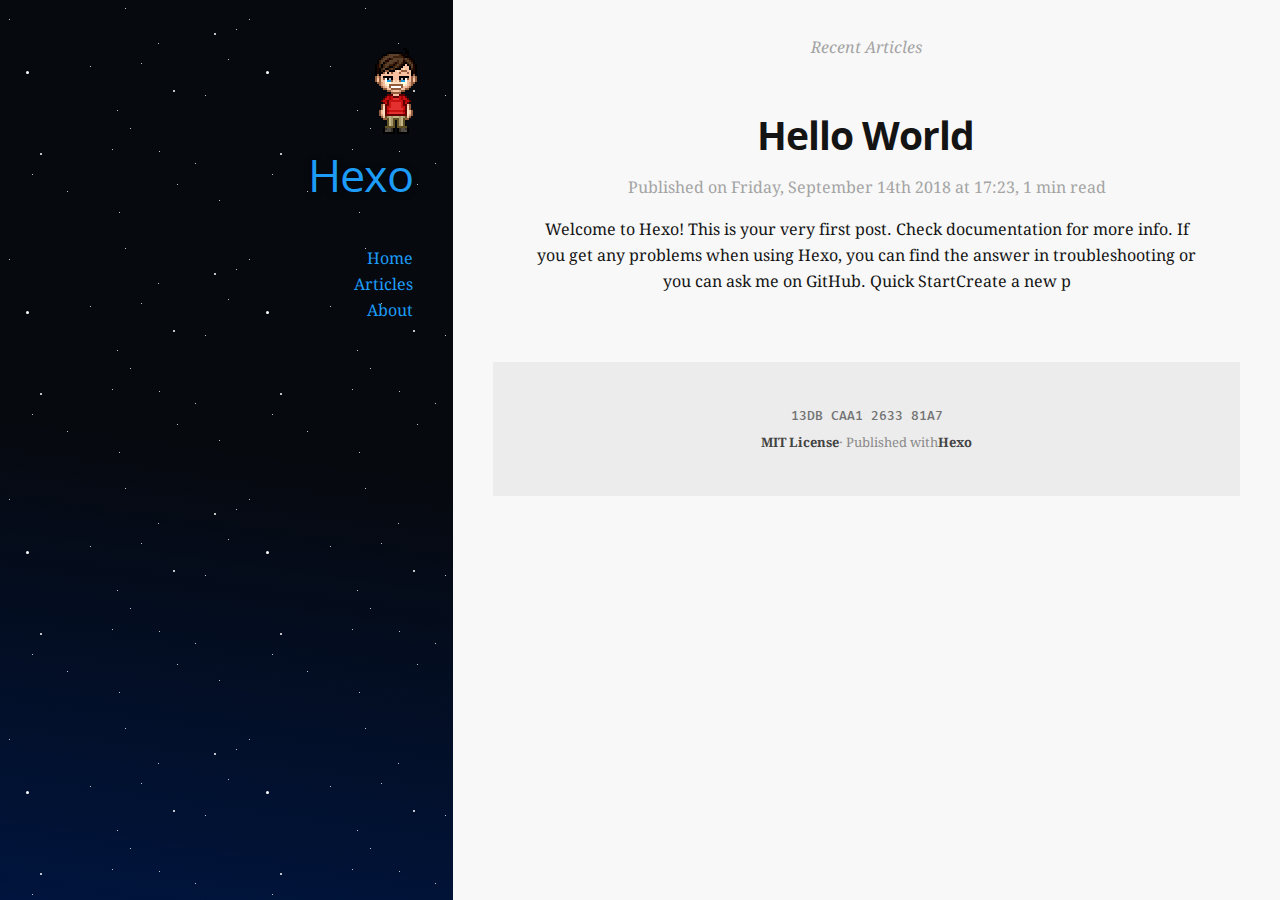
==== index.html @ 679599f0 "Site updated: 2018-09-15 16:45:59" ====
<!DOCTYPE html><html lang="en-us"><head><meta charset="UTF-8"><meta http-equiv="X-UA-Compatible" content="IE=edge,chrome=1"><title>Hexo</title><meta name="description"><meta name="generator" content="Hexo"><meta name="author" content="John Doe"><meta name="keywords" content="sjaak van den berg, svdb, bitcoin, crypto, payment, integration, bitcoins, wordpress, betaling, webshop, front end, design, ontwerp, developer"><meta name="HandheldFriendly" content="True"><meta name="MobileOptimized" content="320"><meta name="viewport" content="width=device-width,initial-scale=1.0,maximum-scale=1,user-scalable=0"><link rel="stylesheet" type="text/css" href="/styles/screen.css"><link rel="apple-touch-icon" sizes="57x57" href="/images/apple-touch-icon-57x57.png"><link rel="apple-touch-icon" sizes="60x60" href="/images/apple-touch-icon-60x60.png"><link rel="apple-touch-icon" sizes="72x72" href="/images/apple-touch-icon-72x72.png"><link rel="apple-touch-icon" sizes="76x76" href="/images/apple-touch-icon-76x76.png"><link rel="apple-touch-icon" sizes="114x114" href="/images/apple-touch-icon-114x114.png"><link rel="apple-touch-icon" sizes="120x120" href="/images/apple-touch-icon-120x120.png"><link rel="apple-touch-icon" sizes="144x144" href="/images/apple-touch-icon-144x144.png"><link rel="apple-touch-icon" sizes="152x152" href="/images/apple-touch-icon-152x152.png"><link rel="apple-touch-icon" sizes="180x180" href="/images/apple-touch-icon-180x180.png"><link rel="icon" type="image/png" sizes="16x16" href="/images/favicon-16x16.png"><link rel="icon" type="image/png" sizes="32x32" href="/images/favicon-32x32.png"><link rel="icon" type="image/png" sizes="96x96" href="/images/favicon-96x96.png"><link rel="icon" type="image/png" sizes="160x160" href="/images/favicon-160x160.png"><link rel="icon" type="image/png" sizes="192x192" href="/images/favicon-192x192.png"><meta name="msapplication-TileColor" content="#121315"><meta name="msapplication-TileImage" content="/images/mstile-144x144.png"></head><body itemscope itemtype="https://schema.org/WebPage"><header itemscope itemtype="https://schema.org/WPHeader"><a href="/"><img src="/images/svdb.png" alt="Hexo" title="Hexo"></a><h1><a href="/" alt="Hexo" title="Hexo" itemprop="headline">Hexo</a></h1><p itemprop="description"></p><nav itemscope itemtype="https://schema.org/SiteNavigationElement"><ul><li itemprop="name"><a href="/" alt="Home" title="Home" itemprop="url">Home</a></li><li itemprop="name"><a href="/articles" alt="Articles" title="Articles" itemprop="url">Articles</a></li><li itemprop="name"><a href="/about" alt="About" title="About" itemprop="url">About</a></li></ul></nav><div class="space"></div></header><main itemscope itemtype="https://schema.org/Blog"><h4 class="page-title">Recent Articles</h4><a href="/2018/09/14/hello-world/" class="article"><article itemscope itemprop="blogPost" itemtype="https://schema.org/BlogPosting" class="item"><h2 itemprop="headline">Hello World</h2><span class="post-meta">Published on<time itemprop="datePublished" datetime="2018-09-14T09:23:21.933Z"> Friday, September 14th 2018 at 17:23</time>, 1 min read</span><p itemprop="text" class="post-excerpt">Welcome to Hexo! This is your very first post. Check documentation for more info. If you get any problems when using Hexo, you can find the answer in troubleshooting or you can ask me on GitHub.
Quick StartCreate a new p</p></article></a><footer itemscope itemtype="https://schema.org/WPFooter"><section class="pubkey">13DB CAA1 2633 81A7</section><section class="copyright"><a href="http://opensource.org/licenses/MIT">MIT License</a>&middot; Published with<a href="https://hexo.io/">Hexo</a></section></footer></main></body></html>
---- styles/screen.css ----
/*! normalize.css v3.0.2 | MIT License | git.io/normalize */

/**
 * 1. Set default font family to sans-serif.
 * 2. Prevent iOS text size adjust after orientation change, without disabling
 *    user zoom.
 */

html {
  font-family: sans-serif; /* 1 */
  -ms-text-size-adjust: 100%; /* 2 */
  -webkit-text-size-adjust: 100%; /* 2 */
}

/**
 * Remove default margin.
 */

body {
  margin: 0;
}

/* HTML5 display definitions
   ========================================================================== */

/**
 * Correct `block` display not defined for any HTML5 element in IE 8/9.
 * Correct `block` display not defined for `details` or `summary` in IE 10/11
 * and Firefox.
 * Correct `block` display not defined for `main` in IE 11.
 */

article,
aside,
details,
figcaption,
figure,
footer,
header,
hgroup,
main,
menu,
nav,
section,
summary {
  display: block;
}

/**
 * 1. Correct `inline-block` display not defined in IE 8/9.
 * 2. Normalize vertical alignment of `progress` in Chrome, Firefox, and Opera.
 */

audio,
canvas,
progress,
video {
  display: inline-block; /* 1 */
  vertical-align: baseline; /* 2 */
}

/**
 * Prevent modern browsers from displaying `audio` without controls.
 * Remove excess height in iOS 5 devices.
 */

audio:not([controls]) {
  display: none;
  height: 0;
}

/**
 * Address `[hidden]` styling not present in IE 8/9/10.
 * Hide the `template` element in IE 8/9/11, Safari, and Firefox < 22.
 */

[hidden],
template {
  display: none;
}

/* Links
   ========================================================================== */

/**
 * Remove the gray background color from active links in IE 10.
 */

a {
  background-color: transparent;
}

/**
 * Improve readability when focused and also mouse hovered in all browsers.
 */

a:active,
a:hover {
  outline: 0;
}

/* Text-level semantics
   ========================================================================== */

/**
 * Address styling not present in IE 8/9/10/11, Safari, and Chrome.
 */

abbr[title] {
  border-bottom: 1px dotted;
}

/**
 * Address style set to `bolder` in Firefox 4+, Safari, and Chrome.
 */

b,
strong {
  font-weight: bold;
}

/**
 * Address styling not present in Safari and Chrome.
 */

dfn {
  font-style: italic;
}

/**
 * Address variable `h1` font-size and margin within `section` and `article`
 * contexts in Firefox 4+, Safari, and Chrome.
 */

h1 {
  font-size: 2em;
  margin: 0.67em 0;
}

/**
 * Address styling not present in IE 8/9.
 */

mark {
  background: #ff0;
  color: #000;
}

/**
 * Address inconsistent and variable font size in all browsers.
 */

small {
  font-size: 80%;
}

/**
 * Prevent `sub` and `sup` affecting `line-height` in all browsers.
 */

sub,
sup {
  font-size: 75%;
  line-height: 0;
  position: relative;
  vertical-align: baseline;
}

sup {
  top: -0.5em;
}

sub {
  bottom: -0.25em;
}

/* Embedded content
   ========================================================================== */

/**
 * Remove border when inside `a` element in IE 8/9/10.
 */

img {
  border: 0;
}

/**
 * Correct overflow not hidden in IE 9/10/11.
 */

svg:not(:root) {
  overflow: hidden;
}

/* Grouping content
   ========================================================================== */

/**
 * Address margin not present in IE 8/9 and Safari.
 */

figure {
  margin: 1em 40px;
}

/**
 * Address differences between Firefox and other browsers.
 */

hr {
  -moz-box-sizing: content-box;
  box-sizing: content-box;
  height: 0;
}

/**
 * Contain overflow in all browsers.
 */

pre {
  overflow: auto;
}

/**
 * Address odd `em`-unit font size rendering in all browsers.
 */

code,
kbd,
pre,
samp {
  font-family: monospace, monospace;
  font-size: 1em;
}

/* Forms
   ========================================================================== */

/**
 * Known limitation: by default, Chrome and Safari on OS X allow very limited
 * styling of `select`, unless a `border` property is set.
 */

/**
 * 1. Correct color not being inherited.
 *    Known issue: affects color of disabled elements.
 * 2. Correct font properties not being inherited.
 * 3. Address margins set differently in Firefox 4+, Safari, and Chrome.
 */

button,
input,
optgroup,
select,
textarea {
  color: inherit; /* 1 */
  font: inherit; /* 2 */
  margin: 0; /* 3 */
}

/**
 * Address `overflow` set to `hidden` in IE 8/9/10/11.
 */

button {
  overflow: visible;
}

/**
 * Address inconsistent `text-transform` inheritance for `button` and `select`.
 * All other form control elements do not inherit `text-transform` values.
 * Correct `button` style inheritance in Firefox, IE 8/9/10/11, and Opera.
 * Correct `select` style inheritance in Firefox.
 */

button,
select {
  text-transform: none;
}

/**
 * 1. Avoid the WebKit bug in Android 4.0.* where (2) destroys native `audio`
 *    and `video` controls.
 * 2. Correct inability to style clickable `input` types in iOS.
 * 3. Improve usability and consistency of cursor style between image-type
 *    `input` and others.
 */

button,
html input[type="button"], /* 1 */
input[type="reset"],
input[type="submit"] {
  -webkit-appearance: button; /* 2 */
  cursor: pointer; /* 3 */
}

/**
 * Re-set default cursor for disabled elements.
 */

button[disabled],
html input[disabled] {
  cursor: default;
}

/**
 * Remove inner padding and border in Firefox 4+.
 */

button::-moz-focus-inner,
input::-moz-focus-inner {
  border: 0;
  padding: 0;
}

/**
 * Address Firefox 4+ setting `line-height` on `input` using `!important` in
 * the UA stylesheet.
 */

input {
  line-height: normal;
}

/**
 * It's recommended that you don't attempt to style these elements.
 * Firefox's implementation doesn't respect box-sizing, padding, or width.
 *
 * 1. Address box sizing set to `content-box` in IE 8/9/10.
 * 2. Remove excess padding in IE 8/9/10.
 */

input[type="checkbox"],
input[type="radio"] {
  box-sizing: border-box; /* 1 */
  padding: 0; /* 2 */
}

/**
 * Fix the cursor style for Chrome's increment/decrement buttons. For certain
 * `font-size` values of the `input`, it causes the cursor style of the
 * decrement button to change from `default` to `text`.
 */

input[type="number"]::-webkit-inner-spin-button,
input[type="number"]::-webkit-outer-spin-button {
  height: auto;
}

/**
 * 1. Address `appearance` set to `searchfield` in Safari and Chrome.
 * 2. Address `box-sizing` set to `border-box` in Safari and Chrome
 *    (include `-moz` to future-proof).
 */

input[type="search"] {
  -webkit-appearance: textfield; /* 1 */
  -moz-box-sizing: content-box;
  -webkit-box-sizing: content-box; /* 2 */
  box-sizing: content-box;
}

/**
 * Remove inner padding and search cancel button in Safari and Chrome on OS X.
 * Safari (but not Chrome) clips the cancel button when the search input has
 * padding (and `textfield` appearance).
 */

input[type="search"]::-webkit-search-cancel-button,
input[type="search"]::-webkit-search-decoration {
  -webkit-appearance: none;
}

/**
 * Define consistent border, margin, and padding.
 */

fieldset {
  border: 1px solid #c0c0c0;
  margin: 0 2px;
  padding: 0.35em 0.625em 0.75em;
}

/**
 * 1. Correct `color` not being inherited in IE 8/9/10/11.
 * 2. Remove padding so people aren't caught out if they zero out fieldsets.
 */

legend {
  border: 0; /* 1 */
  padding: 0; /* 2 */
}

/**
 * Remove default vertical scrollbar in IE 8/9/10/11.
 */

textarea {
  overflow: auto;
}

/**
 * Don't inherit the `font-weight` (applied by a rule above).
 * NOTE: the default cannot safely be changed in Chrome and Safari on OS X.
 */

optgroup {
  font-weight: bold;
}

/* Tables
   ========================================================================== */

/**
 * Remove most spacing between table cells.
 */

table {
  border-collapse: collapse;
  border-spacing: 0;
}

td,
th {
  padding: 0;
}

@font-face {
  font-family: 'Droid Serif';
  font-style: normal;
  font-weight: 400;
  src: url("../fonts/droidserif/400.woff2") format('woff2'), url("../fonts/droidserif/400.woff") format('woff');
}
@font-face {
  font-family: 'Droid Serif';
  font-style: normal;
  font-weight: 700;
  src: url("../fonts/droidserif/700.woff2") format('woff2'), url("../fonts/droidserif/700.woff") format('woff');
}
@font-face {
  font-family: 'Droid Serif';
  font-style: italic;
  font-weight: 400;
  src: url("../fonts/droidserif/400i.woff2") format('woff2'), url("../fonts/droidserif/400i.woff") format('woff');
}
@font-face {
  font-family: 'Droid Serif';
  font-style: italic;
  font-weight: 700;
  src: url("../fonts/droidserif/700i.woff2") format('woff2'), url("../fonts/droidserif/700i.woff") format('woff');
}
@font-face {
  font-family: 'Open Sans';
  font-style: normal;
  font-weight: 300;
  src: url("../fonts/opensans/300.woff2") format('woff2'), url("../fonts/opensans/300.woff") format('woff');
}
@font-face {
  font-family: 'Open Sans';
  font-style: normal;
  font-weight: 400;
  src: url("../fonts/opensans/400.woff2") format('woff2'), url("../fonts/opensans/400.woff") format('woff');
}
@font-face {
  font-family: 'Open Sans';
  font-style: normal;
  font-weight: 600;
  src: url("../fonts/opensans/600.woff2") format('woff2'), url("../fonts/opensans/600.woff") format('woff');
}
@font-face {
  font-family: 'Open Sans';
  font-style: normal;
  font-weight: 700;
  src: url("../fonts/opensans/700.woff2") format('woff2'), url("../fonts/opensans/700.woff") format('woff');
}
@font-face {
  font-family: 'Open Sans';
  font-style: normal;
  font-weight: 800;
  src: url("../fonts/opensans/800.woff2") format('woff2'), url("../fonts/opensans/800.woff") format('woff');
}
@font-face {
  font-family: 'Open Sans';
  font-style: italic;
  font-weight: 300;
  src: url("../fonts/opensans/300i.woff2") format('woff2'), url("../fonts/opensans/300i.woff") format('woff');
}
@font-face {
  font-family: 'Open Sans';
  font-style: italic;
  font-weight: 400;
  src: url("../fonts/opensans/400i.woff2") format('woff2'), url("../fonts/opensans/400i.woff") format('woff');
}
@font-face {
  font-family: 'Open Sans';
  font-style: italic;
  font-weight: 600;
  src: url("../fonts/opensans/600i.woff2") format('woff2'), url("../fonts/opensans/600i.woff") format('woff');
}
@font-face {
  font-family: 'Open Sans';
  font-style: italic;
  font-weight: 700;
  src: url("../fonts/opensans/700i.woff2") format('woff2'), url("../fonts/opensans/700i.woff") format('woff');
}
@font-face {
  font-family: 'Open Sans';
  font-style: italic;
  font-weight: 800;
  src: url("../fonts/opensans/800i.woff2") format('woff2'), url("../fonts/opensans/800i.woff") format('woff');
}
@font-face {
  font-family: 'Fira Mono';
  font-style: normal;
  font-weight: 400;
  src: url("../fonts/fira/400.woff2") format('woff2'), url("../fonts/fira/400.woff") format('woff');
}
@font-face {
  font-family: 'Fira Mono';
  font-style: normal;
  font-weight: 500;
  src: url("../fonts/fira/500.woff2") format('woff2'), url("../fonts/fira/500.woff") format('woff');
}
@font-face {
  font-family: 'Fira Mono';
  font-style: normal;
  font-weight: 700;
  src: url("../fonts/fira/700.woff2") format('woff2'), url("../fonts/fira/700.woff") format('woff');
}
html {
  font-size: 62.5%;
}
body {
  color: #141414;
  margin: 0;
  height: 100vh;
  -webkit-box-orient: vertical;
  -moz-box-orient: vertical;
  -o-box-orient: vertical;
  -webkit-flex-direction: column;
  -ms-flex-direction: column;
  flex-direction: column;
  font-family: 'Droid Serif', Georgia, serif;
  font-size: 1.62rem;
  font-weight: 400;
  line-height: 1.6em;
}
a {
  color: #141414;
  text-decoration: underline;
}
a:hover {
  -webkit-transition: color 0.3s ease;
  -moz-transition: color 0.3s ease;
  -o-transition: color 0.3s ease;
  -ms-transition: color 0.3s ease;
  transition: color 0.3s ease;
}
::-moz-selection,
::selection {
  color: #141414;
  background: #1d9cf7;
  text-shadow: none;
}
header,
main {
  overflow-y: auto;
  -webkit-overflow-scrolling: touch;
  padding: 20px;
}
header {
  background-image: -webkit-linear-gradient(82deg, hsla(220,100%,12%,1), hsla(220,40%,4%,1) 50%);
  background-image: -moz-linear-gradient(82deg, hsla(220,100%,12%,1), hsla(220,40%,4%,1) 50%);
  background-image: -o-linear-gradient(82deg, hsla(220,100%,12%,1), hsla(220,40%,4%,1) 50%);
  background-image: -ms-linear-gradient(82deg, hsla(220,100%,12%,1), hsla(220,40%,4%,1) 50%);
  background-image: linear-gradient(8deg, hsla(220,100%,12%,1), hsla(220,40%,4%,1) 50%);
  -webkit-box-flex: 1;
  -moz-box-flex: 1;
  -o-box-flex: 1;
  box-flex: 1;
  -webkit-flex: 1;
  -ms-flex: 1;
  flex: 1;
  overflow: hidden;
  position: relative;
  text-align: center;
}
header a,
header h1,
header p,
header nav {
  position: relative;
  z-index: 2;
}
header a {
  color: #1d9cf7;
  text-decoration: none;
}
header a:hover {
  text-decoration: underline;
}
header h1 {
  color: #1d9cf7;
  font-family: 'Open Sans', sans-serif;
  font-size: 4.5rem;
  font-weight: 400;
  letter-spacing: -1px;
  text-shadow: 0 1px 6px rgba(0,0,0,0.5);
}
header h1 a:hover {
  text-decoration: none;
}
header img {
  line-height: 0;
  margin: 0;
  max-height: 100px;
  width: auto;
}
header p {
  color: #fafafa;
  font-family: 'Droid Serif', Georgia, serif;
  font-size: 1.62rem;
  font-weight: 400;
  letter-spacing: 0;
  margin: 0;
  text-shadow: 0 1px 3px rgba(0,0,0,0.35);
}
header nav ul {
  list-style: none;
  margin: 0;
  padding: 0;
}
header nav ul li {
  display: inline-block;
  padding: 12px 0 12px 12px;
}
header nav ul li:after {
  content: '·';
  padding-left: 12px;
}
header nav ul li:last-child:after {
  content: '';
}
header .space {
  -webkit-animation: slide 8s linear infinite;
  -moz-animation: slide 8s linear infinite;
  -o-animation: slide 8s linear infinite;
  -ms-animation: slide 8s linear infinite;
  animation: slide 8s linear infinite;
  background-image: url("../images/stars.svg");
  background-position: center center;
  -webkit-background-size: 240px;
  -moz-background-size: 240px;
  background-size: 240px;
  height: 400%;
  left: 0;
  position: absolute;
  top: 0;
  width: 400%;
  z-index: 1;
}
main {
  background: #f8f8f8;
  -webkit-box-flex: 2;
  -moz-box-flex: 2;
  -o-box-flex: 2;
  box-flex: 2;
  -webkit-flex: 2;
  -ms-flex: 2;
  flex: 2;
  hypens: auto;
  overflow-x: hidden;
  padding: 20px;
  text-align: left;
  word-break: normal;
  word-wrap: break-word;
}
main a.article {
  color: #141414;
  text-decoration: none;
}
main a.article:last-of-type article {
  border: none;
}
main a.article:last-of-type article:after {
  background: none;
  border: none;
  -webkit-box-shadow: none;
  box-shadow: none;
  padding-bottom: 20px;
}
main a.article:hover h2 {
  color: #1d9cf7;
  -webkit-transition: color 0.3s ease;
  -moz-transition: color 0.3s ease;
  -o-transition: color 0.3s ease;
  -ms-transition: color 0.3s ease;
  transition: color 0.3s ease;
}
main .page-title {
  color: #a4a4a4;
  font-family: 'Droid Serif', Georgia, serif;
  font-size: 1.62rem;
  font-style: italic;
  font-weight: 400;
  margin: 0;
  padding-bottom: 16px;
  text-align: center;
}
main .post-meta {
  color: #a4a4a4;
  display: inline-block;
  font-family: 'Droid Serif', Georgia, serif;
  font-weight: 400;
  font-size: 1.62rem;
  margin: 0;
}
main article.item {
  border-bottom: 1px solid rgba(0,0,0,0.15);
  color: #141414;
  padding: 40px;
  text-align: center;
}
main article.item h2 {
  break-word: normal;
  color: #141414;
  margin-bottom: 16px;
  word-wrap: break-word;
}
main article.item p.post-excerpt {
  font-size: 1.62rem;
  line-height: 1.6em;
  margin: 16px 0 0 0;
}
main article.item:after {
  display: block;
  content: '';
  width: 7px;
  height: 7px;
  border: 1px solid #dadada 1px solid;
  position: relative;
  top: 45px;
  left: 50%;
  margin-left: -5px;
  background: #d3d3d3;
  border-radius: 100%;
  -webkit-box-shadow: #f8f8f8 0 0 0 5px;
  box-shadow: #f8f8f8 0 0 0 5px;
}
main article.full {
  padding-bottom: 20px;
}
main article.full h2 {
  margin: 0;
}
main article.full ul {
  list-style: none;
  padding: 0;
}
main article.full a {
  text-decoration: underline;
}
main article.full a:hover {
  color: #1d9cf7;
}
main article.full p + img {
  margin-top: 0;
}
main article.full img {
  border-radius: 3px;
  height: auto;
  margin-top: 20px;
  width: 100%;
}
main article.full blockquote {
  -webkit-box-sizing: border-box;
  -moz-box-sizing: border-box;
  box-sizing: border-box;
  margin: 1.6em 0 1.6em 0;
  padding: 0 0 0 1.6em;
  border-left: #1d9cf7 0.4em solid;
}
main article.full blockquote footer {
  text-align: left;
  padding: 0;
  border: 0;
  background: none;
  color: #141414;
  line-height: 1.6em;
  font-size: 0.9em;
}
main article.full blockquote p {
  margin: 0.8em 0;
  font-style: italic;
}
main article.full blockquote small {
  display: inline-block;
  margin: 0.8em 0 0.8em 1.5em;
  font-size: 0.9rem;
  color: #f8f8f8;
}
main article.full blockquote small:before {
  content: '\2014 \00A0';
}
main article.full blockquote ol,
main article.full blockquote ul {
  font-style: italic;
}
main article.full blockquote cite {
  font-weight: bold;
}
main article.full blockquote cite:before {
  content: '—';
  padding: 0 0.3em;
}
main article.full blockquote cite a {
  color: $link-article-color;
  font-weight: normal;
}
main article.full .noshadow {
  -webkit-box-shadow: none;
  box-shadow: none;
  border-radius: 0;
}
main article.full .logos {
  display: inline-block;
  clear: both;
}
main article.full .logos img {
  width: auto;
}
main article.full .left {
  float: left;
}
main article.full .right {
  float: right;
}
main article.full form .form-column {
  display: inline-block;
  text-align: left;
  width: 100%;
}
main article.full form .form-column input[type="name"],
main article.full form .form-column input[type="email"] {
  width: 100%;
}
main article.full form .form-column input,
main article.full form .form-column textarea {
  padding: 0.5em 0.6em;
  margin: 0;
  border: 1px solid #f8f8f8;
  -webkit-box-shadow: inset 0 1px 3px #a4a4a4;
  box-shadow: inset 0 1px 3px #a4a4a4;
  border-radius: 2px;
  -webkit-box-sizing: border-box;
  -moz-box-sizing: border-box;
  box-sizing: border-box;
  overflow: hidden;
}
main article.full form .form-column textarea {
  margin: 0.5em 0.5em 0.5em 0;
}
main article.full form .form-column input[type="checkbox"] {
  margin: 0.5em;
}
main article.full form .form-column label {
  margin-right: 0.5em;
}
main article.full form .form-column textarea {
  width: 100%;
}
main article.full form .form-column button {
  background: #1d9cf7;
  border: 1px solid #0777c7;
  -webkit-box-shadow: inset 0 0 0 1px #1d9cf7, 0 1px 3px #737373;
  box-shadow: inset 0 0 0 1px #1d9cf7, 0 1px 3px #737373;
  border-radius: 2px;
  -webkit-box-sizing: border-box;
  -moz-box-sizing: border-box;
  box-sizing: border-box;
  color: #fafafa;
  font-family: 'Open Sans', sans-serif;
  letter-spacing: 1px;
  margin: 0.5em 0.5em 0.5em 0;
  padding: 0.1em 0.6em;
  white-space: nowrap;
  text-transform: uppercase;
  text-shadow: 0 -1px 1px #0777c7;
}
main article.full .btn {
  border: none;
  font-size: inherit;
  color: #fafafa;
  background: none;
  cursor: pointer;
  display: inline-block;
  letter-spacing: 1px;
  font-weight: 700;
  outline: none;
  position: relative;
  -webkit-transition: all 0.3s;
  -moz-transition: all 0.3s;
  -o-transition: all 0.3s;
  -ms-transition: all 0.3s;
  transition: all 0.3s;
  vertical-align: middle;
}
main article.full .btn:after {
  content: '';
  position: absolute;
  z-index: -1;
  -webkit-transition: all 0.3s;
  -moz-transition: all 0.3s;
  -o-transition: all 0.3s;
  -ms-transition: all 0.3s;
  transition: all 0.3s;
}
main article.full .small-button {
  background: #1d9cf7;
  border-radius: 2px;
  -webkit-box-shadow: 0 2px #0777c7;
  box-shadow: 0 2px #0777c7;
  color: #fafafa;
  font-family: 'Open Sans', sans-serif;
  font-size: 1.4rem;
  font-weight: 700;
  line-height: 1.6;
  margin: 0;
  border: 1px solid #0777c7;
  padding: 0 5px;
  white-space: nowrap;
}
main article.full .small-button:before {
  left: 130%;
  top: 0;
}
main article.full .small-button:hover {
  -webkit-box-shadow: 0 2px #0777c7;
  box-shadow: 0 2px #0777c7;
  top: 1px;
}
main article.full .small-button:hover:before {
  left: 80%;
}
main article.full .small-button:active {
  -webkit-box-shadow: 0 0 #0777c7;
  box-shadow: 0 0 #0777c7;
  top: 2px;
}
main article.full .simple:hover {
  -webkit-box-shadow: inset 0 0 20px 1px #7fc7fb, 1px 1px 3px #55b5f9;
  box-shadow: inset 0 0 20px 1px #7fc7fb, 1px 1px 3px #55b5f9;
}
main article.full .big-button {
  background: #1d9cf7;
  color: #fafafa;
  font-family: 'Open Sans', sans-serif;
  -webkit-box-shadow: 0 6px #0777c7;
  box-shadow: 0 6px #0777c7;
  -webkit-transition: none;
  -moz-transition: none;
  -o-transition: none;
  -ms-transition: none;
  transition: none;
  border-radius: 5px;
  text-transform: uppercase;
  padding: 25px 80px;
  margin: 15px 30px;
}
main article.full .big-button:hover {
  color: #fafafa;
  -webkit-box-shadow: 0 4px #0777c7;
  box-shadow: 0 4px #0777c7;
  padding: 25px 80px;
  top: 2px;
}
main article.full .big-button:hover:before {
  left: 80%;
}
main article.full .big-button:active {
  color: #fafafa;
  -webkit-box-shadow: 0 0 #0777c7;
  box-shadow: 0 0 #0777c7;
  padding: 25px 80px;
  top: 6px;
}
main article.full .big-button:before {
  left: 130%;
  top: 0;
}
main article.full .round-button {
  border-radius: 30px;
  border: 3px solid #dfdfdf;
  color: #dfdfdf;
  font-family: 'Open Sans', sans-serif;
  padding: 10px 30px;
  overflow: hidden;
  margin: 15px 30px;
  text-transform: uppercase;
}
main article.full .round-button:hover {
  border: 3px solid $link-article-color;
  color: #1d9cf7;
}
main article.full .punch-button {
  background: #1d9cf7;
  border-top: 1px solid #0777c7;
  border-right: 1px solid #033050;
  border-bottom: 1px solid #022035;
  border-left: 1px solid #033050;
  border-radius: 4px;
  -webkit-box-shadow: inset 0 1px 10px 1px #55b5f9, 0 1px 0 #022035, 0 6px 0 #033050, 0 8px 4px 1px #737373;
  box-shadow: inset 0 1px 10px 1px #55b5f9, 0 1px 0 #022035, 0 6px 0 #033050, 0 8px 4px 1px #737373;
  color: #fafafa;
  font-family: 'Open Sans', sans-serif;
  font-size: 1.8rem;
  font-weight: 700;
  line-height: 1.4;
  margin-bottom: 10px;
  margin-top: 4px;
  padding: 0.4em;
  width: 12em;
  text-align: center;
  text-shadow: 0 -1px 1px #0777c7;
  text-transform: uppercase;
  -webkit-background-clip: padding-box;
}
main article.full .punch-button hr {
  display: block;
  border-color: #fafafa;
  margin-top: 0.4em;
  margin-bottom: 0;
  padding-top: 0.4em;
}
main article.full .punch-button hr:before,
main article.full .punch-button hr:after {
  display: none;
}
main article.full .punch-button span {
  display: block;
  color: #033050;
  font-family: 'Open Sans', sans-serif;
  font-size: 1.4rem;
  font-style: italic;
  letter-spacing: 1px;
  text-align: center;
  text-shadow: 0 -1px 1px #55b5f9;
  width: 80%;
  margin: 0 auto;
  text-transform: none;
}
main article.full .punch-button:hover {
  -webkit-box-shadow: inset 0 0 20px 1px #7fc7fb, 0 1px 0 #022035, 0 6px 0 #033050, 0 8px 4px 1px #737373;
  box-shadow: inset 0 0 20px 1px #7fc7fb, 0 1px 0 #022035, 0 6px 0 #033050, 0 8px 4px 1px #737373;
  cursor: pointer;
}
main article.full .punch-button:active {
  -webkit-box-shadow: inset 0 1px 10px 1px #55b5f9, 0 1px 0 #022035, 0 2px 0 #033050, 0 4px 3px 0 #737373;
  box-shadow: inset 0 1px 10px 1px #55b5f9, 0 1px 0 #022035, 0 2px 0 #033050, 0 4px 3px 0 #737373;
  margin-top: 8px;
}
main section#comments {
  border-top: 1px solid rgba(0,0,0,0.15);
  padding-top: 20px;
}
main footer {
  padding: 0;
  text-align: center;
  position: relative;
  padding: 4rem 0;
  border: 1px solid #d3d3d3 1px solid;
  font-size: 1.3rem;
  line-height: 2.1em;
  color: #8a8a8a;
  background: #ececec;
}
main footer :not(main) > a {
  color: #434343;
  font-weight: 700;
  text-decoration: none;
}
main footer .pubkey {
  font-family: 'Fira Mono', monospace, sans-serif;
  font-weight: 500;
  color: #737373;
}
h1,
h2,
h3,
h4,
h5,
h6 {
  font-family: 'Open Sans', sans-serif;
  font-weight: 700;
  line-height: 1;
  margin-top: 0;
  margin-bottom: 20px;
  text-rendering: optimizeLegibility;
}
h1 {
  font-size: 4.5rem;
  letter-spacing: -2px;
  line-height: 1.2em;
  text-indent: -3px;
}
h2 {
  font-size: 3.9rem;
  letter-spacing: -1px;
  line-height: 1.2em;
  text-indent: -2px;
}
h3 {
  font-size: 3.3rem;
}
h4 {
  font-size: 2.8rem;
  margin-bottom: 0;
}
h5 {
  font-size: 2.4rem;
}
h6 {
  font-size: 2rem;
}
a {
  -webkit-transition: color ease 0.3s;
  -moz-transition: color ease 0.3s;
  -o-transition: color ease 0.3s;
  -ms-transition: color ease 0.3s;
  transition: color ease 0.3s;
  text-decoration: none;
}
a:hover {
  color: $link-article-color;
}
hr {
  display: block;
  height: 1px;
  border: 0;
  border-top: #d3d3d3 1px solid;
  margin: 40px 0;
  padding: 0;
}
hr:after {
  display: block;
  content: '';
  width: 7px;
  height: 7px;
  border: 1px solid #dadada 1px solid;
  position: relative;
  top: -5px;
  left: 50%;
  margin-left: -5px;
  background: #d3d3d3;
  border-radius: 100%;
  -webkit-box-shadow: #f8f8f8 0 0 0 5px;
  box-shadow: #f8f8f8 0 0 0 5px;
}
p,
ul,
ol,
dl,
table {
  margin: 20px 0;
}
ol ol,
ul ul,
ul ol,
ol ul {
  margin: 5px 0;
}
dl dt {
  clear: left;
  float: left;
  font-weight: bold;
  margin-bottom: 12px;
  overflow: hidden;
  text-align: right;
  -o-text-overflow: ellipsis;
  text-overflow: ellipsis;
  white-space: nowrap;
  width: 180px;
}
dl dd {
  margin-left: 200px;
  margin-bottom: 12px;
}
code,
tt {
  background: #1d9cf7;
  border-radius: 0.2em;
  color: #fafafa;
  font-family: 'Fira Mono', monospace, sans-serif;
  font-size: 0.85em;
  font-weight: 400;
  padding: 1px 3px;
  white-space: pre-wrap;
}
pre {
  -moz-box-sizing: border-box;
  -webkit-box-sizing: border-box;
  -moz-box-sizing: border-box;
  box-sizing: border-box;
  background: #222;
  border-radius: 0.3em;
  color: #fafafa;
  font-family: 'Fira Mono', monospace, sans-serif;
  font-size: 0.9em;
  font-weight: 400;
  margin: 1.6em 0;
  overflow: auto;
  padding: 10px;
  white-space: pre;
  width: 100%;
}
pre code,
tt {
  background: transparent;
  border: none;
  font-size: inherit;
  padding: 0;
  white-space: -moz-pre-wrap;
  white-space: pre-wrap;
}
kbd {
  background: #f4f4f4;
  border: 1px solid #ccc 1px solid;
  border-radius: 3px;
  -webkit-box-shadow: 0 1px 0 rgba(0,0,0,0.2), 0 0 0 2px #fafafa inset;
  box-shadow: 0 1px 0 rgba(0,0,0,0.2), 0 0 0 2px #fafafa inset;
  color: #666;
  display: inline-block;
  font-family: 'Droid Serif', Georgia, serif;
  font-size: 0.9em;
  margin-bottom: 0.4em;
  padding: 0 5px;
  text-shadow: 0 1px 0 #fafafa;
  white-space: nowrap;
}
iframe,
.fluid-width-video-wrapper {
  display: block;
  margin: 1.6em 0;
}
/* When a video is inside the fitvids wrapper, drop the
margin on the iframe, cause it breaks stuff. */
.fluid-width-video-wrapper iframe {
  margin: 0;
}
/* Hexo: Youtube, other video container */
.video-container {
  position: relative;
  padding-top: 56.25%;
  height: 0;
  overflow: hidden;
}
.video-container iframe,
.video-container object,
.video-container embed {
  position: absolute;
  top: 0;
  left: 0;
  width: 100%;
  height: 100%;
  margin-top: 0;
}
table > tbody > tr > td {
  padding-right: 10px;
}
/* Hexo: Syntax Highlighter */
figure.highlight {
  background: #222;
  border-radius: 0.3em;
  border: 1px solid #f2f2f2;
  color: #f2f2f2;
  font-size: 0.9em;
  line-height: 1.45em;
  margin: 1em 0 2.1em 0;
  overflow: auto;
  white-space: pre;
  word-wrap: normal;
}
figure.highlight.md td.gutter {
  display: none;
}
figure.highlight figcaption {
  padding: 7px 10px;
  font-family: 'Open Sans', sans-serif;
  font-size: 0.8em;
  color: #839496;
  background: #191919;
  text-align: center;
}
figure.highlight figcaption a {
  margin-left: 0.3em;
}
figure.highlight table {
  margin: 0;
}
figure.highlight table > tbody > tr > td {
  padding: 0;
  background: #fafafa;
}
figure.highlight table > tbody > tr > td.gutter {
  background-color: #222;
  max-width: 40px;
  text-align: right;
}
figure.highlight table > tbody > tr > td.gutter pre span.line {
  color: #839496;
}
figure.highlight pre {
  border: none;
  border-radius: 0;
  margin: 0;
}
@media (min-width: 720px) {
  body {
    display: -webkit-box;
    display: -moz-box;
    display: -webkit-flex;
    display: -ms-flexbox;
    display: box;
    display: flex;
    -webkit-box-orient: horizontal;
    -moz-box-orient: horizontal;
    -o-box-orient: horizontal;
    -webkit-flex-direction: row;
    -ms-flex-direction: row;
    flex-direction: row;
  }
  body header {
    -webkit-box-flex: 1;
    -moz-box-flex: 1;
    -o-box-flex: 1;
    box-flex: 1;
    -webkit-flex: 1;
    -ms-flex: 1;
    flex: 1;
    overflow: hidden;
    text-align: right;
    padding: 40px;
  }
  body header img {
    margin: 0 -32px 0 0;
  }
  body header nav ul {
    padding-top: 24px;
  }
  body header nav ul li {
    display: block;
    line-height: 1.6em;
    padding: 0;
  }
  body header nav ul li:after {
    content: '';
    padding: 0;
  }
  body main {
    -webkit-box-flex: 2;
    -moz-box-flex: 2;
    -o-box-flex: 2;
    box-flex: 2;
    -webkit-flex: 2;
    -ms-flex: 2;
    flex: 2;
    padding: 40px;
  }
  body main form .form-column input[type="name"],
  body main form .form-column input[type="email"] {
    width: 35%;
    margin: 0.5em 0.5em 0.5em 0;
  }
}
pre .comment,
pre .template_comment,
.diff pre .header,
pre .javadoc {
  color: #75715e;
}
pre .function .keyword {
  color: #66d9ef;
}
pre .keyword,
.css .rule pre .keyword,
pre .winutils,
.javascript pre .title,
.nginx pre .title,
pre .subst,
pre .request,
pre .status {
  color: #f92672;
}
pre .number,
pre .hexcolor,
.ruby pre .constant {
  color: #ae81ff;
}
pre .value {
  color: #e6db74;
}
pre .string,
pre .tag pre .value,
pre .phpdoc,
.tex pre .formula {
  color: #e6db74;
}
pre .title,
pre .id,
.coffeescript pre .params,
.scss pre .preprocessor {
  color: #f92672;
}
.javascript pre .title,
.lisp pre .title,
.clojure pre .title,
pre .subst {
  font-weight: normal;
}
pre .class pre .title,
.haskell pre .type,
.vhdl pre .literal,
.tex pre .command {
  color: #e6db74;
}
pre .literal {
  color: #ae81ff;
}
pre .tag,
pre .tag pre .title,
pre .rules pre .property,
.django pre .tag pre .keyword {
  color: #a6e22e;
  font-weight: normal;
}
pre .attribute,
pre .variable,
.lisp pre .body {
  color: #a6e22e;
}
pre .regexp {
  color: #ae81ff;
}
pre .symbol,
.ruby pre .symbol pre .string,
.lisp pre .keyword,
.tex pre .special,
pre .prompt {
  color: #f92672;
}
pre .built_in,
.lisp pre .title,
.clojure pre .built_in {
  color: #e6db74;
}
pre .preprocessor,
pre .pragma,
pre .pi,
pre .doctype,
pre .shebang,
pre .cdata {
  color: #f8f8f2;
}
pre .deletion {
  background: #75715e;
}
pre .addition {
  background: #e6db74;
}
.diff pre .change {
  background: #f92672;
}
pre .chunk {
  color: #a6e22e;
}
/* Github */
.gist table {
  margin: 0;
  font-size: 1.4rem;
}
.gist .line-number {
  min-width: 25px;
  font-size: 1.1rem;
}
@-moz-keyframes slide {
  0% {
    -webkit-transform: translate3d(0, 0, 0);
    -moz-transform: translate3d(0, 0, 0);
    -o-transform: translate3d(0, 0, 0);
    -ms-transform: translate3d(0, 0, 0);
    transform: translate3d(0, 0, 0);
  }
  100% {
    -webkit-transform: translate3d(-240px, -240px, 0);
    -moz-transform: translate3d(-240px, -240px, 0);
    -o-transform: translate3d(-240px, -240px, 0);
    -ms-transform: translate3d(-240px, -240px, 0);
    transform: translate3d(-240px, -240px, 0);
  }
}
@-webkit-keyframes slide {
  0% {
    -webkit-transform: translate3d(0, 0, 0);
    -moz-transform: translate3d(0, 0, 0);
    -o-transform: translate3d(0, 0, 0);
    -ms-transform: translate3d(0, 0, 0);
    transform: translate3d(0, 0, 0);
  }
  100% {
    -webkit-transform: translate3d(-240px, -240px, 0);
    -moz-transform: translate3d(-240px, -240px, 0);
    -o-transform: translate3d(-240px, -240px, 0);
    -ms-transform: translate3d(-240px, -240px, 0);
    transform: translate3d(-240px, -240px, 0);
  }
}
@-o-keyframes slide {
  0% {
    -webkit-transform: translate3d(0, 0, 0);
    -moz-transform: translate3d(0, 0, 0);
    -o-transform: translate3d(0, 0, 0);
    -ms-transform: translate3d(0, 0, 0);
    transform: translate3d(0, 0, 0);
  }
  100% {
    -webkit-transform: translate3d(-240px, -240px, 0);
    -moz-transform: translate3d(-240px, -240px, 0);
    -o-transform: translate3d(-240px, -240px, 0);
    -ms-transform: translate3d(-240px, -240px, 0);
    transform: translate3d(-240px, -240px, 0);
  }
}
@keyframes slide {
  0% {
    -webkit-transform: translate3d(0, 0, 0);
    -moz-transform: translate3d(0, 0, 0);
    -o-transform: translate3d(0, 0, 0);
    -ms-transform: translate3d(0, 0, 0);
    transform: translate3d(0, 0, 0);
  }
  100% {
    -webkit-transform: translate3d(-240px, -240px, 0);
    -moz-transform: translate3d(-240px, -240px, 0);
    -o-transform: translate3d(-240px, -240px, 0);
    -ms-transform: translate3d(-240px, -240px, 0);
    transform: translate3d(-240px, -240px, 0);
  }
}
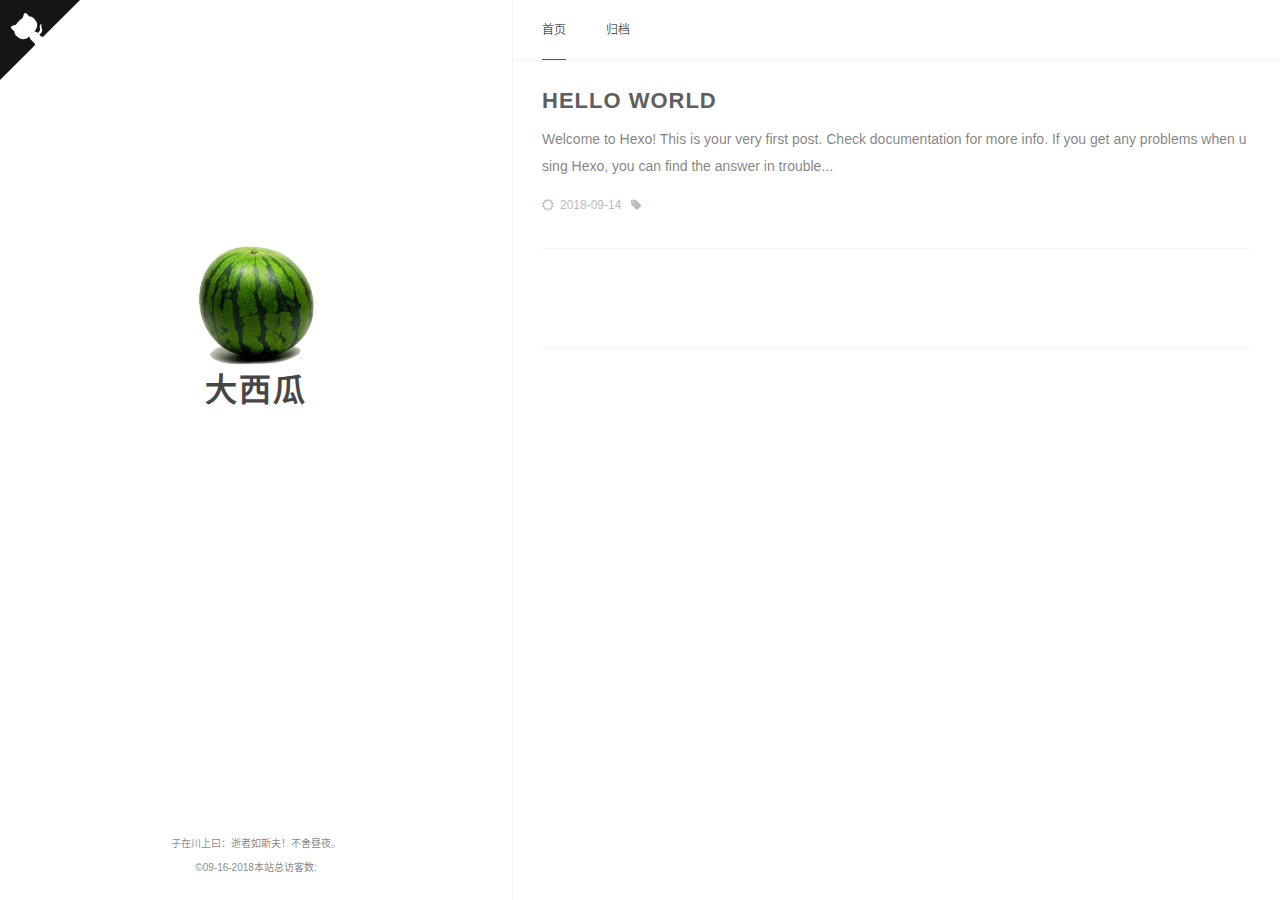
==== commit 6ff350c4: "Site updated: 2018-09-16 19:56:08" ====
--- a/index.html
+++ b/index.html
@@ -1,2 +1 @@
-<!DOCTYPE html><html lang="en-us"><head><meta charset="UTF-8"><meta http-equiv="X-UA-Compatible" content="IE=edge,chrome=1"><title>Hexo</title><meta name="description"><meta name="generator" content="Hexo"><meta name="author" content="John Doe"><meta name="keywords" content="sjaak van den berg, svdb, bitcoin, crypto, payment, integration, bitcoins, wordpress, betaling, webshop, front end, design, ontwerp, developer"><meta name="HandheldFriendly" content="True"><meta name="MobileOptimized" content="320"><meta name="viewport" content="width=device-width,initial-scale=1.0,maximum-scale=1,user-scalable=0"><link rel="stylesheet" type="text/css" href="/styles/screen.css"><link rel="apple-touch-icon" sizes="57x57" href="/images/apple-touch-icon-57x57.png"><link rel="apple-touch-icon" sizes="60x60" href="/images/apple-touch-icon-60x60.png"><link rel="apple-touch-icon" sizes="72x72" href="/images/apple-touch-icon-72x72.png"><link rel="apple-touch-icon" sizes="76x76" href="/images/apple-touch-icon-76x76.png"><link rel="apple-touch-icon" sizes="114x114" href="/images/apple-touch-icon-114x114.png"><link rel="apple-touch-icon" sizes="120x120" href="/images/apple-touch-icon-120x120.png"><link rel="apple-touch-icon" sizes="144x144" href="/images/apple-touch-icon-144x144.png"><link rel="apple-touch-icon" sizes="152x152" href="/images/apple-touch-icon-152x152.png"><link rel="apple-touch-icon" sizes="180x180" href="/images/apple-touch-icon-180x180.png"><link rel="icon" type="image/png" sizes="16x16" href="/images/favicon-16x16.png"><link rel="icon" type="image/png" sizes="32x32" href="/images/favicon-32x32.png"><link rel="icon" type="image/png" sizes="96x96" href="/images/favicon-96x96.png"><link rel="icon" type="image/png" sizes="160x160" href="/images/favicon-160x160.png"><link rel="icon" type="image/png" sizes="192x192" href="/images/favicon-192x192.png"><meta name="msapplication-TileColor" content="#121315"><meta name="msapplication-TileImage" content="/images/mstile-144x144.png"></head><body itemscope itemtype="https://schema.org/WebPage"><header itemscope itemtype="https://schema.org/WPHeader"><a href="/"><img src="/images/svdb.png" alt="Hexo" title="Hexo"></a><h1><a href="/" alt="Hexo" title="Hexo" itemprop="headline">Hexo</a></h1><p itemprop="description"></p><nav itemscope itemtype="https://schema.org/SiteNavigationElement"><ul><li itemprop="name"><a href="/" alt="Home" title="Home" itemprop="url">Home</a></li><li itemprop="name"><a href="/articles" alt="Articles" title="Articles" itemprop="url">Articles</a></li><li itemprop="name"><a href="/about" alt="About" title="About" itemprop="url">About</a></li></ul></nav><div class="space"></div></header><main itemscope itemtype="https://schema.org/Blog"><h4 class="page-title">Recent Articles</h4><a href="/2018/09/14/hello-world/" class="article"><article itemscope itemprop="blogPost" itemtype="https://schema.org/BlogPosting" class="item"><h2 itemprop="headline">Hello World</h2><span class="post-meta">Published on<time itemprop="datePublished" datetime="2018-09-14T09:23:21.933Z"> Friday, September 14th 2018 at 17:23</time>, 1 min read</span><p itemprop="text" class="post-excerpt">Welcome to Hexo! This is your very first post. Check documentation for more info. If you get any problems when using Hexo, you can find the answer in troubleshooting or you can ask me on GitHub.
-Quick StartCreate a new p</p></article></a><footer itemscope itemtype="https://schema.org/WPFooter"><section class="pubkey">13DB CAA1 2633 81A7</section><section class="copyright"><a href="http://opensource.org/licenses/MIT">MIT License</a>&middot; Published with<a href="https://hexo.io/">Hexo</a></section></footer></main></body></html>+<!DOCTYPE html><html lang="zh-CN"><head><meta charset="utf-8"><meta name="X-UA-Compatible" content="IE=edge"><meta name="author" content="zr"><title>大西瓜</title><meta name="description" content="A Blog Powered By Hexo"><meta name="keywords"><meta content="width=device-width, initial-scale=1.0, maximum-scale=1.0, user-scalable=0" name="viewport"><meta content="yes" name="apple-mobile-web-app-capable"><meta content="black" name="apple-mobile-web-app-status-bar-style"><meta content="telephone=no" name="format-detection"><meta name="renderer" content="webkit"><link rel="short icon" href="/images/favicon.png" type="image/x-icon"><link rel="stylesheet" href="/css/style.css"><link rel="stylesheet" href="/css/blog_basic.css"><link rel="stylesheet" href="/css/font-awesome.min.css"><link rel="alternate" type="application/atom+xml" title="ATOM 1.0" href="/atom.xml"></head><body><div class="sidebar animated fadeInDown"><div class="logo-title"><div class="title"><img src="/images/watermelon.jpg" style="width:127px;"><h3 title=""><a href="/">大西瓜</a></h3></div></div><ul class="social-links"></ul><div class="footer"><no_style_a>子在川上曰：逝者如斯夫！不舍昼夜。<div class="by_farbox"></div><div class="powered-by"></div><no_style_a>©09-16-2018</no_style_a><i></i><span id="busuanzi_container_site_uv">本站总访客数:<span id="busuanzi_value_site_uv"></span></span><script async="" src="https://dn-lbstatics.qbox.me/busuanzi/2.3/busuanzi.pure.mini.js"></script></no_style_a></div><a class="github-corner" href="https://github.com/zr8657" aria-label="View source on Github"><svg width="80" height="80" viewbox="0 0 250 250" style="fill:#151513; color:#fff; position: absolute; top: 0; border: 0; left: 0; transform: scale(-1, 1);" aria-hidden="true"><path d="M0,0 L115,115 L130,115 L142,142 L250,250 L250,0 Z"></path><path class="octo-arm" d="M128.3,109.0 C113.8,99.7 119.0,89.6 119.0,89.6 C122.0,82.7 120.5,78.6 120.5,78.6 C119.2,72.0 123.4,76.3 123.4,76.3 C127.3,80.9 125.5,87.3 125.5,87.3 C122.9,97.6 130.6,101.9 134.4,103.2" fill="currentColor" style="transform-origin: 130px 106px;"></path><path class="octo-body" d="M115.0,115.0 C114.9,115.1 118.7,116.5 119.8,115.4 L133.7,101.6 C136.9,99.2 139.9,98.4 142.2,98.6 C133.8,88.0 127.5,74.4 143.8,58.0 C148.5,53.4 154.0,51.2 159.7,51.0 C160.3,49.4 163.2,43.6 171.4,40.1 C171.4,40.1 176.1,42.5 178.8,56.2 C183.1,58.6 187.2,61.8 190.9,65.4 C194.5,69.0 197.7,73.2 200.1,77.6 C213.8,80.2 216.3,84.9 216.3,84.9 C212.7,93.1 206.9,96.0 205.4,96.6 C205.1,102.4 203.0,107.8 198.3,112.5 C181.9,128.9 168.3,122.5 157.7,114.1 C157.9,116.9 156.7,120.9 152.7,124.9 L141.0,136.5 C139.8,137.7 141.6,141.9 141.8,141.8 Z" fill="currentColor"></path></svg><style>.github-corner:hover .octo-arm{animation:octocat-wave 560ms ease-in-out}@keyframes octocat-wave{0%,100%{transform:rotate(0)}20%,60%{transform:rotate(-25deg)}40%,80%{transform:rotate(10deg)}}@media (max-width:500px){.github-corner:hover .octo-arm{animation:none}.github-corner .octo-arm{animation:octocat-wave 560ms ease-in-out}}</style></a></div><div class="main"><div class="page-top animated fadeInDown"><div class="nav"><li><a class="current" href="/">首页</a></li><li></li><li><a href="/archives">归档</a></li><li></li></div><div class="information"></div></div><div class="autopagerize_page_element"><div class="content"><div class="post animated fadeInDown"><div class="post-title"><h3><a href="/2018/09/14/hello-world/">Hello World</a></h3></div><div class="post-content"><p>Welcome to Hexo! This is your very first post. Check documentation for more info. If you get any problems when using Hexo, you can find the answer in trouble...</p></div><div class="post-footer"><div class="meta"><div class="info"><i class="fa fa-sun-o"></i><span class="date">2018-09-14</span><i class="fa fa-tag"></i></div></div></div></div><div class="pagination"><ul class="clearfix"></ul></div></div></div></div><script src="/js/jquery.js"></script><script src="/js/jquery-migrate-1.2.1.min.js"></script><script src="/js/jquery.appear.js"></script></body></html>--- a/css/style.css
+++ b/css/style.css
@@ -0,0 +1,697 @@
+@charset "UTF-8";
+html {
+  background-color: #fff;
+  -webkit-font-smoothing: antialiased;
+}
+
+body {
+  color: rgba(0, 0, 0, 0.5);
+  font-family: 'PingHei', 'PingFang SC', Helvetica Neue, 'Work Sans', 'Hiragino Sans GB', 'Microsoft YaHei', SimSun, sans-serif;
+  font-size: 15px;
+  width: 100%;
+  margin: 0 auto 30px auto;
+  background-color: #fff;
+}
+
+p {
+  line-height: 1.9em;
+  font-weight: 400;
+  font-size: 14px;
+}
+
+a {
+  text-decoration: none;
+}
+
+a:link, a:visited {
+  opacity: 1;
+  -webkit-transition: all .15s linear;
+  -moz-transition: all .15s linear;
+  -o-transition: all .15s linear;
+  -ms-transition: all .15s linear;
+  transition: all .15s linear;
+  color: #424242;
+}
+
+a:hover, a:active {
+  color: #4786D6;
+}
+no_style_a:hover, no_style_a:active {
+  
+}
+/*basic styles ends*/
+/*animation starts*/
+.animated {
+  -webkit-animation-fill-mode: both;
+  -moz-animation-fill-mode: both;
+  -ms-animation-fill-mode: both;
+  -o-animation-fill-mode: both;
+  animation-fill-mode: both;
+  -webkit-animation-duration: 1s;
+  -moz-animation-duration: 1s;
+  -ms-animation-duration: 1s;
+  -o-animation-duration: 1s;
+  animation-duration: 1s;
+}
+
+.animated.hinge {
+  -webkit-animation-duration: 1s;
+  -moz-animation-duration: 1s;
+  -ms-animation-duration: 1s;
+  -o-animation-duration: 1s;
+  animation-duration: 1s;
+}
+
+@-webkit-keyframes fadeInDown {
+  0% {
+    opacity: 0;
+    -webkit-transform: translateY(-20px);
+  }
+  100% {
+    opacity: 1;
+    -webkit-transform: translateY(0);
+  }
+}
+@-moz-keyframes fadeInDown {
+  0% {
+    opacity: 0;
+    -moz-transform: translateY(-20px);
+  }
+  100% {
+    opacity: 1;
+    -moz-transform: translateY(0);
+  }
+}
+@-o-keyframes fadeInDown {
+  0% {
+    opacity: 0;
+    -o-transform: translateY(-20px);
+  }
+  100% {
+    opacity: 1;
+    -o-transform: translateY(0);
+  }
+}
+@keyframes fadeInDown {
+  0% {
+    opacity: 0;
+    transform: translateY(-20px);
+  }
+  100% {
+    opacity: 1;
+    transform: translateY(0);
+  }
+}
+.fadeInDown {
+  -webkit-animation-name: fadeInDown;
+  -moz-animation-name: fadeInDown;
+  -o-animation-name: fadeInDown;
+  animation-name: fadeInDown;
+}
+
+/*animation ends*/
+.content {
+  height: auto;
+  float: right;
+  width: 60%;
+  margin-top: 60px;
+}
+
+.page-top {
+  width: 60%;
+  position: fixed;
+  right: 0;
+  z-index: 3;
+  background-color: #fff;
+  height: 60px;
+  border-bottom: 1px solid #f2f2f2;
+}
+.page-top .nav {
+  list-style: none;
+  padding: 18px 30px;
+  float: left;
+  font-size: 12px;
+}
+.page-top .nav li {
+  position: relative;
+  display: initial;
+  padding-right: 20px;
+}
+.page-top .nav a {
+  color: #5A5A5A;
+}
+.page-top .nav a:hover {
+  color: #4786D6;
+}
+.page-top .nav a.current {
+  color: #5A5A5A;
+  padding-bottom: 22px;
+  border-bottom: 1px solid #5A5A5A;
+}
+.page-top .information {
+  float: right;
+  padding-top: 12px;
+  padding-right: 20px;
+}
+.page-top .information .avatar {
+  float: right;
+}
+.page-top .information .avatar img {
+  width: 32px;
+  height: 32px;
+  border-radius: 300px;
+}
+.page-top .information .back_btn {
+  float: left;
+  padding-top: 5px;
+  margin-right: -10px;
+}
+.page-top .information .back_btn li {
+  display: initial;
+  padding-right: 40px;
+}
+
+.sidebar {
+  width: 40%;
+  -webkit-background-size: cover;
+  background-size: cover;
+  background-color: #fff;
+  height: 100%;
+  transition: 0.8s;
+  top: 0;
+  left: 0;
+  position: fixed;
+  z-index: 4;
+  border-right: 1px solid #f2f2f2;
+}
+.sidebar .logo-title {
+  text-align: center;
+  padding-top: 240px;
+}
+.sidebar .logo-title .description {
+  font-size: 14px;
+  color: #565654;
+}
+.sidebar .logo-title .logo {
+  margin: 0 auto;
+}
+.sidebar .logo-title .title h3 {
+  text-transform: uppercase;
+  font-size: 2rem;
+  font-weight: bold;
+  letter-spacing: 2px;
+  line-height: 1;
+  margin: 0;
+}
+.sidebar .logo-title .title a {
+  text-decoration: none;
+  color: #464646;
+  font-size: 2rem;
+  font-weight: bold;
+}
+.sidebar .social-links {
+  list-style: none;
+  padding: 0;
+  font-size: 14px;
+  text-align: center;
+}
+.sidebar .social-links i {
+  margin-right: 3px;
+}
+.sidebar .social-links li {
+  display: inline;
+  padding: 0 4px;
+  line-height: 0;
+}
+.sidebar .social-links a {
+  color: #565654;
+}
+.sidebar .social-links a:hover {
+  color: #4786D6;
+}
+
+.post {
+  background-color: #FFF;
+  margin: 30px;
+}
+.post .post-title h1 {
+  text-transform: uppercase;
+  font-size: 30px;
+  letter-spacing: 5px;
+  line-height: 1;
+}
+.post .post-title h2 {
+  text-transform: uppercase;
+  letter-spacing: 1px;
+  font-size: 28px;
+  line-height: 1;
+  font-weight: 600;
+  color: #5f5f5f;
+}
+.post .post-title h3 {
+  text-transform: uppercase;
+  letter-spacing: 1px;
+  line-height: 1;
+  font-weight: 600;
+  color: #464646;
+  font-size: 22px;
+  margin: 0;
+}
+.post .post-title a {
+  text-decoration: none;
+  letter-spacing: 1px;
+  color: #5f5f5f;
+}
+.post .post-title a:hover {
+  text-decoration: underline;
+}
+.post .post-content a {
+  text-decoration: none;
+  letter-spacing: 1px;
+  color: #4786D6;
+}
+.post .post-content a:hover {
+  color: #2F69B3;
+}
+.post .post-content h3 {
+  color: #5F5F5F;
+  font-size: 22px;
+  font-weight: 600;
+}
+.post .post-content h4 {
+  color: #5F5F5F;
+  font-size: 16px;
+}
+.post .post-footer {
+  padding: 0 0 30px 0;
+  border-bottom: 1px solid #f2f2f2;
+}
+.post .post-footer .meta {
+  max-width: 100%;
+  height: 25px;
+  color: #bbbbbb;
+}
+.post .post-footer .meta .info {
+  float: left;
+  font-size: 12px;
+}
+.post .post-footer .meta .info .date {
+  margin-right: 10px;
+}
+.post .post-footer .meta a {
+  text-decoration: none;
+  color: #bbbbbb;
+  padding-right: 10px;
+}
+.post .post-footer .meta a:hover {
+  color: #4786D6;
+}
+.post .post-footer .meta i {
+  margin-right: 6px;
+}
+.post .post-footer .tags {
+  padding-bottom: 15px;
+  font-size: 13px;
+}
+.post .post-footer .tags ul {
+  list-style-type: none;
+  display: inline;
+  margin: 0;
+  padding: 0;
+}
+.post .post-footer .tags ul li {
+  list-style-type: none;
+  margin: 0;
+  padding-right: 5px;
+  display: inline;
+}
+.post .post-footer .tags a {
+  text-decoration: none;
+  color: rgba(0, 0, 0, 0.44);
+  font-weight: 400;
+}
+.post .post-footer .tags a:hover {
+  text-decoration: none;
+}
+
+.pagination {
+  margin: 30px;
+  padding: 0px 0 56px 0;
+  border-bottom: 1px solid #f2f2f2;
+}
+.pagination ul {
+  list-style: none;
+  margin: 0;
+  padding: 0;
+  height: 13px;
+}
+.pagination ul li {
+  margin: 0 2px 0 2px;
+  display: inline;
+  line-height: 1;
+}
+.pagination ul li a {
+  text-decoration: none;
+}
+.pagination .pre {
+  float: left;
+}
+.pagination .next {
+  float: right;
+}
+
+.like-reblog-buttons {
+  float: right;
+}
+
+.like-button {
+  float: right;
+  padding: 0 0 0 10px;
+}
+
+.reblog-button {
+  float: right;
+  padding: 0;
+}
+
+#install-btn {
+  position: fixed;
+  bottom: 0px;
+  right: 6px;
+}
+
+#disqus_thread {
+  margin: 30px;
+  border-bottom: 1px solid #f2f2f2;
+}
+
+.footer {
+  clear: both;
+  text-align: center;
+  font-size: 10px;
+  margin: 0 auto;
+  bottom: 0;
+  position: absolute;
+  width: 100%;
+  padding-bottom: 20px;
+  background: #fff;
+}
+.footer a {
+  color: #A6A6A6;
+}
+.footer a:hover {
+  color: #4786D6;
+}
+
+/*for archive*/
+.archive {
+  width: 100%;
+}
+
+.list-with-title {
+  font-size: 14px;
+  margin: 30px;
+  padding: 0;
+}
+.list-with-title li {
+  list-style-type: none;
+  padding: 0;
+}
+.list-with-title .listing-title {
+  font-size: 24px;
+  color: #666666;
+  font-weight: 600;
+  line-height: 2.2em;
+}
+.list-with-title .listing {
+  padding: 0;
+}
+.list-with-title .listing .listing-post {
+  padding-bottom: 5px;
+}
+.list-with-title .listing .listing-post .post-time {
+  float: right;
+  color: #C5C5C5;
+}
+.list-with-title .listing .listing-post a {
+  color: #8F8F8F;
+}
+.list-with-title .listing .listing-post a:hover {
+  color: #4786D6;
+}
+
+/* share */
+.share {
+  margin: 0px 30px;
+  display: inline-flex;
+}
+
+.evernote {
+  width: 32px;
+  height: 32px;
+  border-radius: 300px;
+  background-color: #3E3E3E;
+  margin-right: 5px;
+}
+.evernote a {
+  color: #fff;
+  padding: 11px;
+  font-size: 12px;
+}
+.evernote a:hover {
+  color: #ED6243;
+  padding: 11px;
+}
+
+.weibo {
+  width: 32px;
+  height: 32px;
+  border-radius: 300px;
+  background-color: #ED6243;
+  margin-right: 5px;
+}
+.weibo a {
+  color: #fff;
+  padding: 9px;
+}
+.weibo a:hover {
+  color: #BD4226;
+}
+
+.twitter {
+  width: 32px;
+  height: 32px;
+  border-radius: 300px;
+  background-color: #59C0FD;
+  margin-right: 5px;
+}
+.twitter a {
+  color: #fff;
+  padding: 9px;
+}
+.twitter a:hover {
+  color: #4B9ECE;
+}
+
+/* about */
+.about {
+  margin: 30px;
+}
+.about h3 {
+  font-size: 22px;
+}
+
+/* links*/
+.links {
+  margin: 30px;
+}
+.links h3 {
+  font-size: 22px;
+}
+.links a {
+  cursor: pointer;
+}
+
+/* 评论样式 */
+.comment-count {
+  color: #666;
+}
+
+.tab-community {
+  color: #666;
+}
+
+.read_more {
+  font-size: 14px;
+}
+
+.back-button {
+  padding-top: 30px;
+  max-width: 100px;
+  padding-left: 40px;
+  float: left;
+}
+
+/* 默认评论样式 */
+#fb_comments_container {
+  margin: 30px;
+}
+
+/* 按钮样式 */
+a.btn {
+  color: #868686;
+  font-weight: 400;
+}
+
+.btn {
+  display: inline-block;
+  position: relative;
+  outline: 0;
+  color: rgba(0, 0, 0, 0.44);
+  background: transparent;
+  font-size: 14px;
+  text-align: center;
+  text-decoration: none;
+  cursor: pointer;
+  border: 1px solid rgba(0, 0, 0, 0.15);
+  white-space: nowrap;
+  font-weight: 400;
+  font-style: normal;
+  border-radius: 999em;
+}
+
+.btn:hover {
+  display: inline-block;
+  position: relative;
+  outline: 0px;
+  color: #464545;
+  background: transparent;
+  font-size: 14px;
+  text-align: center;
+  text-decoration: none;
+  cursor: pointer;
+  border: 1px solid #464545;
+  white-space: nowrap;
+  font-weight: 400;
+  font-style: normal;
+  border-radius: 999em;
+}
+
+[role="back"] {
+  padding: 0.5em 1.25em;
+  line-height: 1.666em;
+}
+
+[role="home"] {
+  padding: 0.5em 1.25em;
+  line-height: 1.666em;
+}
+
+[role="navigation"] {
+  padding: 0.5em 1.25em;
+  line-height: 1.666em;
+}
+
+[role="tags"] {
+  padding: 6px 12px;
+}
+
+/* Menu样式 */
+.menu {
+  float: right;
+  padding-top: 30px;
+}
+.menu .btn-down {
+  margin: 0px;
+}
+.menu .btn-down li {
+  list-style: none;
+  width: 100px;
+}
+.menu .btn-down li a {
+  display: inline-block;
+  position: relative;
+  padding: 0.5em 1.25em;
+  outline: 0;
+  color: rgba(0, 0, 0, 0.44);
+  background: transparent;
+  font-size: 14px;
+  text-align: center;
+  text-decoration: none;
+  cursor: pointer;
+  border: 1px solid rgba(0, 0, 0, 0.15);
+  white-space: nowrap;
+  font-weight: 400;
+  font-style: normal;
+  border-radius: 999em;
+  margin-top: 5px;
+}
+.menu .btn-down li a:hover {
+  position: relative;
+  padding: 0.5em 1.25em;
+  outline: 0;
+  color: #fff;
+  background: #3CBD10;
+  font-size: 14px;
+  text-align: center;
+  text-decoration: none;
+  cursor: pointer;
+  border: 1px solid rgba(0, 0, 0, 0.15);
+  white-space: nowrap;
+  font-weight: 400;
+  font-style: normal;
+  border-radius: 999em;
+  margin-top: 5px;
+}
+.menu .btn-down div {
+  position: absolute;
+  visibility: hidden;
+  width: 100px;
+  float: right;
+}
+
+.page_404 {
+  text-align: center;
+  padding-top: 50px;
+}
+
+@media screen and (max-width: 960px) {
+  .sidebar {
+    width: 100%;
+    position: absolute;
+    border-right: none;
+    z-index: 1;
+  }
+  .sidebar .logo-title {
+    padding-top: 120px;
+  }
+  .sidebar .logo-title .title img {
+    width: 100px;
+  }
+  .sidebar .logo-title .title h3 {
+    font-size: 20px;
+  }
+
+  .page-top {
+    width: 100%;
+  }
+
+  .post-title h3 {
+    line-height: 1.6;
+  }
+
+  .content {
+    margin-top: 420px;
+    width: 100%;
+    z-index: 2;
+    position: absolute;
+  }
+
+  .footer {
+    display: none;
+  }
+
+  .share {
+    display: grid;
+  }
+}
--- a/css/blog_basic.css
+++ b/css/blog_basic.css
@@ -0,0 +1,522 @@
+.post-content .tip {
+  position: relative;
+  margin: 2em 0;
+  padding: 12px 24px 12px 30px;
+  border-left: 4px solid #f66;
+  border-top-right-radius: 2px;
+  border-bottom-right-radius: 2px;
+  background-color: #f8f8f8
+}
+
+.post-content .tip br {
+  /**display: none**/
+}
+
+.post-content .tip:before {
+  position: absolute;
+  top: 14px;
+  left: -12px;
+  content: "!";
+  width: 20px;
+  height: 20px;
+  border-radius: 100%;
+  color: #fff;
+  font-size: 14px;
+  line-height: 20px;
+  font-weight: bold;
+  text-align: center;
+  background-color: #f66;
+  font-family: 'Dosis', 'Source Sans Pro', 'Helvetica Neue', Arial, sans-serif
+}
+
+.content > .post > .post-content > p {
+  word-wrap: break-word;
+  word-break: break-all;
+}
+
+#ds-thread,#disqus_thread,#cloud-tie-wrapper {
+  margin: 0 30px!important
+}
+
+pre {
+  font-size: 0.8em!important;
+  background-color: #f8f8f8!important;
+  font-family: 'Roboto Mono','Lucida Console','Trebuchet MS','Courier New', Monaco, courier,'PingFang SC','Hiragino Sans GB','Microsoft Jhenghei','Microsoft YaHei', monospace!important
+}
+
+figure.highlight {
+  position: relative!important;
+  margin: 1em 0!important;
+  border-radius: 2px!important;
+  line-height: 1.1em!important;
+  background-color: #f8f8f8!important;
+  overflow-x: auto!important
+}
+
+figure.highlight table,figure.highlight tr,figure.highlight td {
+  width: 100%!important;
+  border-collapse: collapse!important;
+  padding: 0!important;
+  margin: 0!important
+}
+
+figure.highlight .gutter {
+  display: none!important
+}
+
+figure.highlight .code pre {
+  padding: 1.2em 1.4em!important;
+  line-height: 1.5em!important;
+  margin: 0!important
+}
+
+figure.highlight.html .code:after,figure.highlight.js .code:after,figure.highlight.bash .code:after,figure.highlight.css .code:after,figure.highlight.scss .code:after,figure.highlight.diff .code:after,figure.highlight.java .code:after,figure.highlight.xml .code:after,figure.highlight.python .code:after,figure.highlight.json .code:after,figure.highlight.swift .code:after,figure.highlight.ruby .code:after,figure.highlight.perl .code:after,figure.highlight.php .code:after,figure.highlight.c .code:after,figure.highlight.cpp .code:after {
+  position: absolute!important;
+  top: 0!important;
+  right: 0!important;
+  color: #ccc!important;
+  text-align: right!important;
+  font-size: 0.75em!important;
+  padding: 5px 10px 0!important;
+  line-height: 15px!important;
+  height: 15px!important;
+  font-weight: 600!important
+}
+
+figure.highlight.html .code:after {
+  content: "HTML"
+}
+
+figure.highlight.js .code:after {
+  content: "JS"
+}
+
+figure.highlight.bash .code:after {
+  content: "BASH"
+}
+
+figure.highlight.css .code:after {
+  content: "CSS"
+}
+
+figure.highlight.scss .code:after {
+  content: "SCSS"
+}
+
+figure.highlight.diff .code:after {
+  content: "DIFF"
+}
+
+figure.highlight.java .code:after {
+  content: "JAVA"
+}
+
+figure.highlight.xml .code:after {
+  content: "XML"
+}
+
+figure.highlight.python .code:after {
+  content: "PYTHON"
+}
+
+figure.highlight.json .code:after {
+  content: "JSON"
+}
+
+figure.highlight.swift .code:after {
+  content: "SWIFT"
+}
+
+figure.highlight.ruby .code:after {
+  content: "RUBY"
+}
+
+figure.highlight.perl .code:after {
+  content: "PERL"
+}
+
+figure.highlight.php .code:after {
+  content: "PHP"
+}
+
+figure.highlight.c .code:after {
+  content: "C"
+}
+
+figure.highlight.java .code:after {
+  content: "JAVA"
+}
+
+figure.highlight.cpp .code:after {
+  content: "CPP"
+}
+
+figure.highlight.cpp .code:after {
+  content: 'C++'
+}
+
+pre {
+  color: #525252!important
+}
+
+pre .function .keyword,pre .constant {
+  color: #0092db!important
+}
+
+pre .keyword,pre .attribute {
+  color: #e96900!important
+}
+
+pre .number,pre .literal {
+  color: #ae81ff!important
+}
+
+pre .tag,pre .tag .title,pre .change,pre .winutils,pre .flow,pre .lisp .title,pre .clojure .built_in,pre .nginx .title,pre .tex .special {
+  color: #2973b7!important
+}
+
+pre .symbol,pre .symbol .string,pre .value,pre .regexp {
+  color: #42b983!important
+}
+
+pre .title {
+  color: #83B917!important
+}
+
+pre .tag .value,pre .string,pre .subst,pre .haskell .type,pre .preprocessor,pre .ruby .class .parent,pre .built_in,pre .sql .aggregate,pre .django .template_tag,pre .django .variable,pre .smalltalk .class,pre .javadoc,pre .django .filter .argument,pre .smalltalk .localvars,pre .smalltalk .array,pre .attr_selector,pre .pseudo,pre .addition,pre .stream,pre .envvar,pre .apache .tag,pre .apache .cbracket,pre .tex .command,pre .prompt {
+  color: #42b983!important
+}
+
+pre .comment,pre .java .annotation,pre .python .decorator,pre .template_comment,pre .pi,pre .doctype,pre .shebang,pre .apache .sqbracket,pre .tex .formula {
+  color: #b3b3b3!important
+}
+
+pre .deletion {
+  color: #BA4545!important
+}
+
+pre .coffeescript .javascript,pre .javascript .xml,pre .tex .formula,pre .xml .javascript,pre .xml .vbscript,pre .xml .css,pre .xml .cdata {
+  opacity: 0.5!important
+}
+
+html {
+  height: 100%;
+  max-height: 100%;
+  padding: 0;
+  margin: 0; }
+
+  body {
+    padding: 0;
+    margin: 0;
+    line-height: 1.6em; }
+
+    .clear {
+      clear: both;
+      display: block;
+      overflow: hidden;
+      visibility: hidden;
+      width: 0;
+      height: 0; }
+
+      h1, h2, h3, h4, h5, h6 {
+        text-rendering: optimizeLegibility;
+        line-height: 1;
+        margin: 2rem 0; }
+
+        h1 {
+          font-size: 2.1rem;
+          line-height: 1.2em; }
+
+          h2 {
+            font-size: 1.9rem;
+            line-height: 1.2em; }
+
+            h3 {
+              font-size: 1.75rem; }
+
+              h4 {
+                font-size: 1.3rem; }
+
+                h5 {
+                  font-size: 1.3rem; }
+
+                  h6 {
+                    font-size: 1.3rem; }
+
+                    img {
+                      max-width: 100%;
+                      height: auto; }
+
+                      p, ul, ol, dl {
+                        margin: 1em 0; }
+
+                        ol ol, ul ul, ul ol, ol ul {
+                          margin: 0.4em 0; }
+
+                          ul p, ol p, li p, .content li p, blockquote p, .content blockquote p,
+                          .post blockquote p, .post li p {
+                            margin: 0;
+                            overflow: visible; }
+
+                            a img {
+                              border: none; }
+
+dl dt {
+  float: left;
+  width: 180px;
+  overflow: hidden;
+  clear: left;
+  text-align: right;
+  text-overflow: ellipsis;
+  white-space: nowrap;
+  font-weight: bold;
+  margin-bottom: 1em; }
+
+  dl dd {
+    margin-left: 200px;
+    margin-bottom: 1em; }
+
+    hr {
+      display: block;
+      height: 1px;
+      border: 0;
+      border-top: 1px solid #efefef;
+      margin: 3.2em 0;
+      padding: 0; }
+
+      blockquote {
+        box-sizing: border-box;
+        margin: 1.6em 0 1.6em -2.2em;
+        padding: 0 0 0 1.6em;
+        border-left: #4a4a4a 0.4em solid; }
+
+        blockquote p {
+          margin: 0.8em 0; }
+
+          blockquote small {
+            display: inline-block;
+            margin: 0.8em 0 0.8em 1.5em;
+            font-size: 0.9em;
+            color: #ccc; }
+
+            blockquote small:before {
+              content: '\2014 \00A0'; }
+
+              blockquote cite {
+                font-weight: bold; }
+
+                blockquote cite a {
+                  font-weight: normal; }
+
+                  mark {
+                    background-color: #ffc336; }
+
+                    code, tt {
+                      padding: 1px 3px;
+                      font-family: Inconsolata, monospace, sans-serif;
+                      font-size: 0.85em;
+                      white-space: pre-wrap;
+                      border: 1px solid #E3EDF3;
+                      background: #f7f7f9;
+                      color: #d14;
+                      border-radius: 2px; }
+/**
+                      pre {
+                        -moz-box-sizing: border-box;
+                        box-sizing: border-box;
+                        margin: 1.6em 0;
+                        border: 1px solid #E3EDF3;
+                        width: 100%;
+                        padding: 10px;
+                        font-family: Inconsolata, monospace, sans-serif;
+                        font-size: 0.9em;
+                        white-space: pre;
+                        overflow: auto;
+                        background: #F7FAFB;
+                        border-radius: 3px; }
+
+                        pre code, tt {
+                          font-size: inherit;
+                          white-space: -moz-pre-wrap;
+                          white-space: pre-wrap;
+                          background: transparent;
+                          border: none;
+                          color: #333;
+                          padding: 0; }
+
+                          kbd {
+                            display: inline-block;
+                            margin-bottom: 0.4em;
+                            padding: 1px 8px;
+                            border: #ccc 1px solid;
+                            color: #666;
+                            text-shadow: #fff 0 1px 0;
+                            font-size: 0.9em;
+                            font-weight: bold;
+                            background: #f4f4f4;
+                            border-radius: 4px;
+                            box-shadow: 0 1px 0 rgba(0, 0, 0, 0.2), 0 1px 0 0 white inset; }
+
+                            table {
+                              -moz-box-sizing: border-box;
+                              box-sizing: border-box;
+                              margin: 1em 0;
+                              width: 100%;
+                              max-width: 100%;
+                              border-width: 1px;
+                              border-style: solid;
+                              background-color: transparent; }
+
+                              table, table tr, table tr td, table tr th {
+                                border-color: #e5e5e5; }
+
+                                table th {
+                                  color: #666666;
+                                  background-color: #fdfdfd; }
+
+                                  tr th {
+                                    border-bottom-width: 1px;
+                                    border-bottom-style: solid;
+                                    text-align: left; }
+
+                                    tr th, tr td {
+                                      padding: 5px 20px;
+                                      border-right: 1px solid;
+                                      font-size: 1rem; }
+
+                                      tr th:last-child, tr td:last-child {
+                                        border-right: 0px; }
+
+                                        table th {
+                                          font-weight: bold; }
+
+                                          table tbody > tr:nth-child(odd) > td, table tbody > tr:nth-child(odd) > th {
+                                            background-color: #f9f9f9; }
+
+                                            .gist {
+                                              font-size: 12px; }
+                                              .gist table {
+                                                margin: 0;
+                                                width: auto; }
+                                                .gist table pre {
+                                                  font-size: 12px; }
+                                                  .gist table .line-numbers {
+                                                    font-size: 12px; }
+**/
+
+.toc {
+  border: 1px solid #f0f0f0;
+  margin-bottom: 20px;
+  padding: 10px 30px; }
+
+  #fb_comments_container {
+    overflow: hidden;
+    margin: 0 auto; }
+    #fb_comments_container #fb_comments {
+      list-style-type: none;
+      padding: 0; }
+      #fb_comments_container #fb_comments h1 {
+        font-size: 1.3em; }
+        #fb_comments_container #fb_comments h2 {
+          font-size: 1.2em; }
+          #fb_comments_container #fb_comments h3 {
+            font-size: 1.1em; }
+            #fb_comments_container #fb_comments h4, #fb_comments_container #fb_comments h5,
+            #fb_comments_container #fb_comments h6 {
+              font-size: 1.05em; }
+              #fb_comments_container #fb_comments .comment {
+                position: relative;
+                padding: 25px 0;
+                border-bottom: 1px solid rgba(150, 150, 150, 0.2);
+                *border-bottom: 1px solid #f0f0f0; }
+                #fb_comments_container #fb_comments .comment .avatar {
+                  position: absolute;
+                  top: 25px;
+                  left: 0;
+                  width: 50px;
+                  float: left; }
+                  #fb_comments_container #fb_comments .comment .avatar img {
+                    width: 48px;
+                    border: none;
+                    border-radius: 5px;
+                    margin: 0; }
+                #fb_comments_container #fb_comments .comment .comment_body,
+                #fb_comments_container #fb_comments .comment .c_content {
+                  margin-left: 70px;
+                  display: block; }
+                  #fb_comments_container #fb_comments .comment .comment_body p,
+                  #fb_comments_container #fb_comments .comment .c_content p {
+                    margin: 5px 0 15px 0;
+                    padding: 0;
+                    line-height: 1.8; }
+                    #fb_comments_container #fb_comments .comment .comment_body .author,
+                    #fb_comments_container #fb_comments .comment .c_content .author {
+                      line-height: 1.5em;
+                      margin: 0;
+                      padding: 0; }
+                      #fb_comments_container #fb_comments .comment .comment_body .author b,
+                      #fb_comments_container #fb_comments .comment .c_content .author b {
+                        color: #555; }
+                        #fb_comments_container #fb_comments .comment .comment_body .author small,
+                        #fb_comments_container #fb_comments .comment .c_content .author small {
+                          font-weight: normal;
+                          padding-left: 10px;
+                          font-size: 0.7em;
+                          color: #666; }
+
+#fb_new_comment {
+  padding-bottom: 50px; }
+  #fb_new_comment textarea {
+    border-radius: 5px;
+    height: 80px;
+    width: 98%;
+    padding: 5px;
+    font-size: 1em;
+    border: 1px solid rgba(150, 150, 150, 0.5);
+    *border: 1px solid #a8a8a8;
+    line-height: 1.5; }
+    #fb_new_comment .comment_error {
+      color: red;
+      text-align: center;
+      display: block;
+      font-size: 0.8em;
+      padding-top: 1em; }
+      #fb_new_comment .c_button:hover {
+        background: #E60900;
+        color: #fff;
+        text-decoration: none; }
+        #fb_new_comment .c_button, #fb_new_comment #c_submit {
+          cursor: pointer;
+          font-family: "Hiragino Sans GB", "Microsoft YaHei", sans-serif;
+          font-size: 1em;
+          line-height: 1.3em;
+          letter-spacing: 1px;
+          border-radius: 5px;
+          padding: 5px 5px 2px 5px; }
+          #fb_new_comment .input_body {
+            margin-top: 10px; }
+            #fb_new_comment .input_body ul {
+              list-style: none;
+              padding: 5px 0;
+              margin: auto 0; }
+              #fb_new_comment .input_body ul li {
+                float: left;
+                margin-right: 2.2%;
+                *margin-right: 22px; }
+                #fb_new_comment .input_body ul li label {
+                  line-height: 1em; }
+                  #fb_new_comment .input_body ul li input {
+                    border-radius: 5px;
+                    border: 1px solid #ddd;
+                    padding: 5px;
+                    background: rgba(255, 255, 255, 0.5);
+                    margin: 0 0 10px 0; }
+
+#SwfStore_farbox_0 {
+  height: 0;
+  overflow: hidden; }
+
+  @media screen and (max-width: 320px) {
+    #fb_comments .c_content, #fb_comments .comment_body {
+      margin-left: 57px;   }
+}
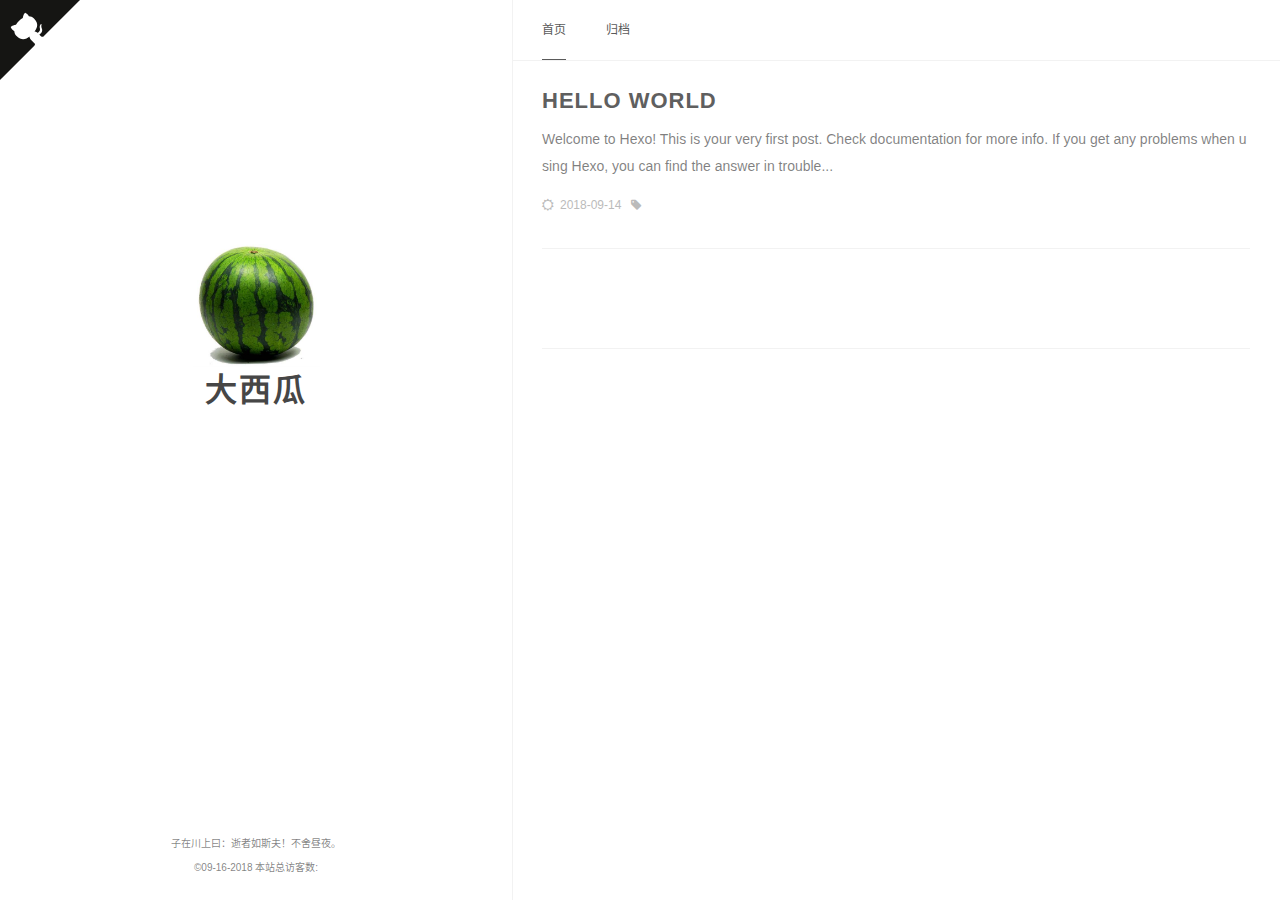
==== commit a95a9c91: "Site updated: 2018-09-16 22:28:56" ====
--- a/index.html
+++ b/index.html
@@ -1 +1 @@
-<!DOCTYPE html><html lang="zh-CN"><head><meta charset="utf-8"><meta name="X-UA-Compatible" content="IE=edge"><meta name="author" content="zr"><title>大西瓜</title><meta name="description" content="A Blog Powered By Hexo"><meta name="keywords"><meta content="width=device-width, initial-scale=1.0, maximum-scale=1.0, user-scalable=0" name="viewport"><meta content="yes" name="apple-mobile-web-app-capable"><meta content="black" name="apple-mobile-web-app-status-bar-style"><meta content="telephone=no" name="format-detection"><meta name="renderer" content="webkit"><link rel="short icon" href="/images/favicon.png" type="image/x-icon"><link rel="stylesheet" href="/css/style.css"><link rel="stylesheet" href="/css/blog_basic.css"><link rel="stylesheet" href="/css/font-awesome.min.css"><link rel="alternate" type="application/atom+xml" title="ATOM 1.0" href="/atom.xml"></head><body><div class="sidebar animated fadeInDown"><div class="logo-title"><div class="title"><img src="/images/watermelon.jpg" style="width:127px;"><h3 title=""><a href="/">大西瓜</a></h3></div></div><ul class="social-links"></ul><div class="footer"><no_style_a>子在川上曰：逝者如斯夫！不舍昼夜。<div class="by_farbox"></div><div class="powered-by"></div><no_style_a>©09-16-2018</no_style_a><i></i><span id="busuanzi_container_site_uv">本站总访客数:<span id="busuanzi_value_site_uv"></span></span><script async="" src="https://dn-lbstatics.qbox.me/busuanzi/2.3/busuanzi.pure.mini.js"></script></no_style_a></div><a class="github-corner" href="https://github.com/zr8657" aria-label="View source on Github"><svg width="80" height="80" viewbox="0 0 250 250" style="fill:#151513; color:#fff; position: absolute; top: 0; border: 0; left: 0; transform: scale(-1, 1);" aria-hidden="true"><path d="M0,0 L115,115 L130,115 L142,142 L250,250 L250,0 Z"></path><path class="octo-arm" d="M128.3,109.0 C113.8,99.7 119.0,89.6 119.0,89.6 C122.0,82.7 120.5,78.6 120.5,78.6 C119.2,72.0 123.4,76.3 123.4,76.3 C127.3,80.9 125.5,87.3 125.5,87.3 C122.9,97.6 130.6,101.9 134.4,103.2" fill="currentColor" style="transform-origin: 130px 106px;"></path><path class="octo-body" d="M115.0,115.0 C114.9,115.1 118.7,116.5 119.8,115.4 L133.7,101.6 C136.9,99.2 139.9,98.4 142.2,98.6 C133.8,88.0 127.5,74.4 143.8,58.0 C148.5,53.4 154.0,51.2 159.7,51.0 C160.3,49.4 163.2,43.6 171.4,40.1 C171.4,40.1 176.1,42.5 178.8,56.2 C183.1,58.6 187.2,61.8 190.9,65.4 C194.5,69.0 197.7,73.2 200.1,77.6 C213.8,80.2 216.3,84.9 216.3,84.9 C212.7,93.1 206.9,96.0 205.4,96.6 C205.1,102.4 203.0,107.8 198.3,112.5 C181.9,128.9 168.3,122.5 157.7,114.1 C157.9,116.9 156.7,120.9 152.7,124.9 L141.0,136.5 C139.8,137.7 141.6,141.9 141.8,141.8 Z" fill="currentColor"></path></svg><style>.github-corner:hover .octo-arm{animation:octocat-wave 560ms ease-in-out}@keyframes octocat-wave{0%,100%{transform:rotate(0)}20%,60%{transform:rotate(-25deg)}40%,80%{transform:rotate(10deg)}}@media (max-width:500px){.github-corner:hover .octo-arm{animation:none}.github-corner .octo-arm{animation:octocat-wave 560ms ease-in-out}}</style></a></div><div class="main"><div class="page-top animated fadeInDown"><div class="nav"><li><a class="current" href="/">首页</a></li><li></li><li><a href="/archives">归档</a></li><li></li></div><div class="information"></div></div><div class="autopagerize_page_element"><div class="content"><div class="post animated fadeInDown"><div class="post-title"><h3><a href="/2018/09/14/hello-world/">Hello World</a></h3></div><div class="post-content"><p>Welcome to Hexo! This is your very first post. Check documentation for more info. If you get any problems when using Hexo, you can find the answer in trouble...</p></div><div class="post-footer"><div class="meta"><div class="info"><i class="fa fa-sun-o"></i><span class="date">2018-09-14</span><i class="fa fa-tag"></i></div></div></div></div><div class="pagination"><ul class="clearfix"></ul></div></div></div></div><script src="/js/jquery.js"></script><script src="/js/jquery-migrate-1.2.1.min.js"></script><script src="/js/jquery.appear.js"></script></body></html>+<!DOCTYPE html><html lang="zh-CN"><head><meta charset="utf-8"><meta name="X-UA-Compatible" content="IE=edge"><meta name="author" content="zr"><title>大西瓜</title><meta name="description" content="A Blog Powered By Hexo"><meta name="keywords"><meta content="width=device-width, initial-scale=1.0, maximum-scale=1.0, user-scalable=0" name="viewport"><meta content="yes" name="apple-mobile-web-app-capable"><meta content="black" name="apple-mobile-web-app-status-bar-style"><meta content="telephone=no" name="format-detection"><meta name="renderer" content="webkit"><link rel="short icon" href="/images/favicon.png" type="image/x-icon"><link rel="stylesheet" href="/css/style.css"><link rel="stylesheet" href="/css/blog_basic.css"><link rel="stylesheet" href="/css/font-awesome.min.css"><link rel="alternate" type="application/atom+xml" title="ATOM 1.0" href="/atom.xml"></head><body><div class="sidebar animated fadeInDown"><div class="logo-title"><div class="title"><img src="/images/watermelon.jpg" style="width:127px;"><h3 title=""><a href="/">大西瓜</a></h3></div></div><ul class="social-links"></ul><div class="footer"><no_style_a>子在川上曰：逝者如斯夫！不舍昼夜。<div class="by_farbox"></div><script async="" src="https://dn-lbstatics.qbox.me/busuanzi/2.3/busuanzi.pure.mini.js"></script><div class="powered-by"></div><no_style_a>©09-16-2018   </no_style_a><i></i><span id="busuanzi_container_site_pv">本站总访客数:<span id="busuanzi_value_site_uv"></span></span></no_style_a></div><a class="github-corner" href="https://github.com/zr8657" aria-label="View source on Github"><svg width="80" height="80" viewbox="0 0 250 250" style="fill:#151513; color:#fff; position: absolute; top: 0; border: 0; left: 0; transform: scale(-1, 1);" aria-hidden="true"><path d="M0,0 L115,115 L130,115 L142,142 L250,250 L250,0 Z"></path><path class="octo-arm" d="M128.3,109.0 C113.8,99.7 119.0,89.6 119.0,89.6 C122.0,82.7 120.5,78.6 120.5,78.6 C119.2,72.0 123.4,76.3 123.4,76.3 C127.3,80.9 125.5,87.3 125.5,87.3 C122.9,97.6 130.6,101.9 134.4,103.2" fill="currentColor" style="transform-origin: 130px 106px;"></path><path class="octo-body" d="M115.0,115.0 C114.9,115.1 118.7,116.5 119.8,115.4 L133.7,101.6 C136.9,99.2 139.9,98.4 142.2,98.6 C133.8,88.0 127.5,74.4 143.8,58.0 C148.5,53.4 154.0,51.2 159.7,51.0 C160.3,49.4 163.2,43.6 171.4,40.1 C171.4,40.1 176.1,42.5 178.8,56.2 C183.1,58.6 187.2,61.8 190.9,65.4 C194.5,69.0 197.7,73.2 200.1,77.6 C213.8,80.2 216.3,84.9 216.3,84.9 C212.7,93.1 206.9,96.0 205.4,96.6 C205.1,102.4 203.0,107.8 198.3,112.5 C181.9,128.9 168.3,122.5 157.7,114.1 C157.9,116.9 156.7,120.9 152.7,124.9 L141.0,136.5 C139.8,137.7 141.6,141.9 141.8,141.8 Z" fill="currentColor"></path></svg><style>.github-corner:hover .octo-arm{animation:octocat-wave 560ms ease-in-out}@keyframes octocat-wave{0%,100%{transform:rotate(0)}20%,60%{transform:rotate(-25deg)}40%,80%{transform:rotate(10deg)}}@media (max-width:500px){.github-corner:hover .octo-arm{animation:none}.github-corner .octo-arm{animation:octocat-wave 560ms ease-in-out}}</style></a></div><div class="main"><div class="page-top animated fadeInDown"><div class="nav"><li><a class="current" href="/">首页</a></li><li></li><li><a href="/archives">归档</a></li><li></li></div><div class="information"></div></div><div class="autopagerize_page_element"><div class="content"><div class="post animated fadeInDown"><div class="post-title"><h3> <a href="/2018/09/14/hello-world/">Hello World</a></h3></div><div class="post-content"><p>Welcome to Hexo! This is your very first post. Check documentation for more info. If you get any problems when using Hexo, you can find the answer in trouble...</p></div><div class="post-footer"><div class="meta"><div class="info"><i class="fa fa-sun-o"></i><span class="date">2018-09-14</span><i class="fa fa-tag"></i></div></div></div></div><div class="pagination"><ul class="clearfix"></ul></div></div></div></div><script src="/js/jquery.js"></script><script src="/js/jquery-migrate-1.2.1.min.js"></script><script src="/js/jquery.appear.js"></script></body></html>